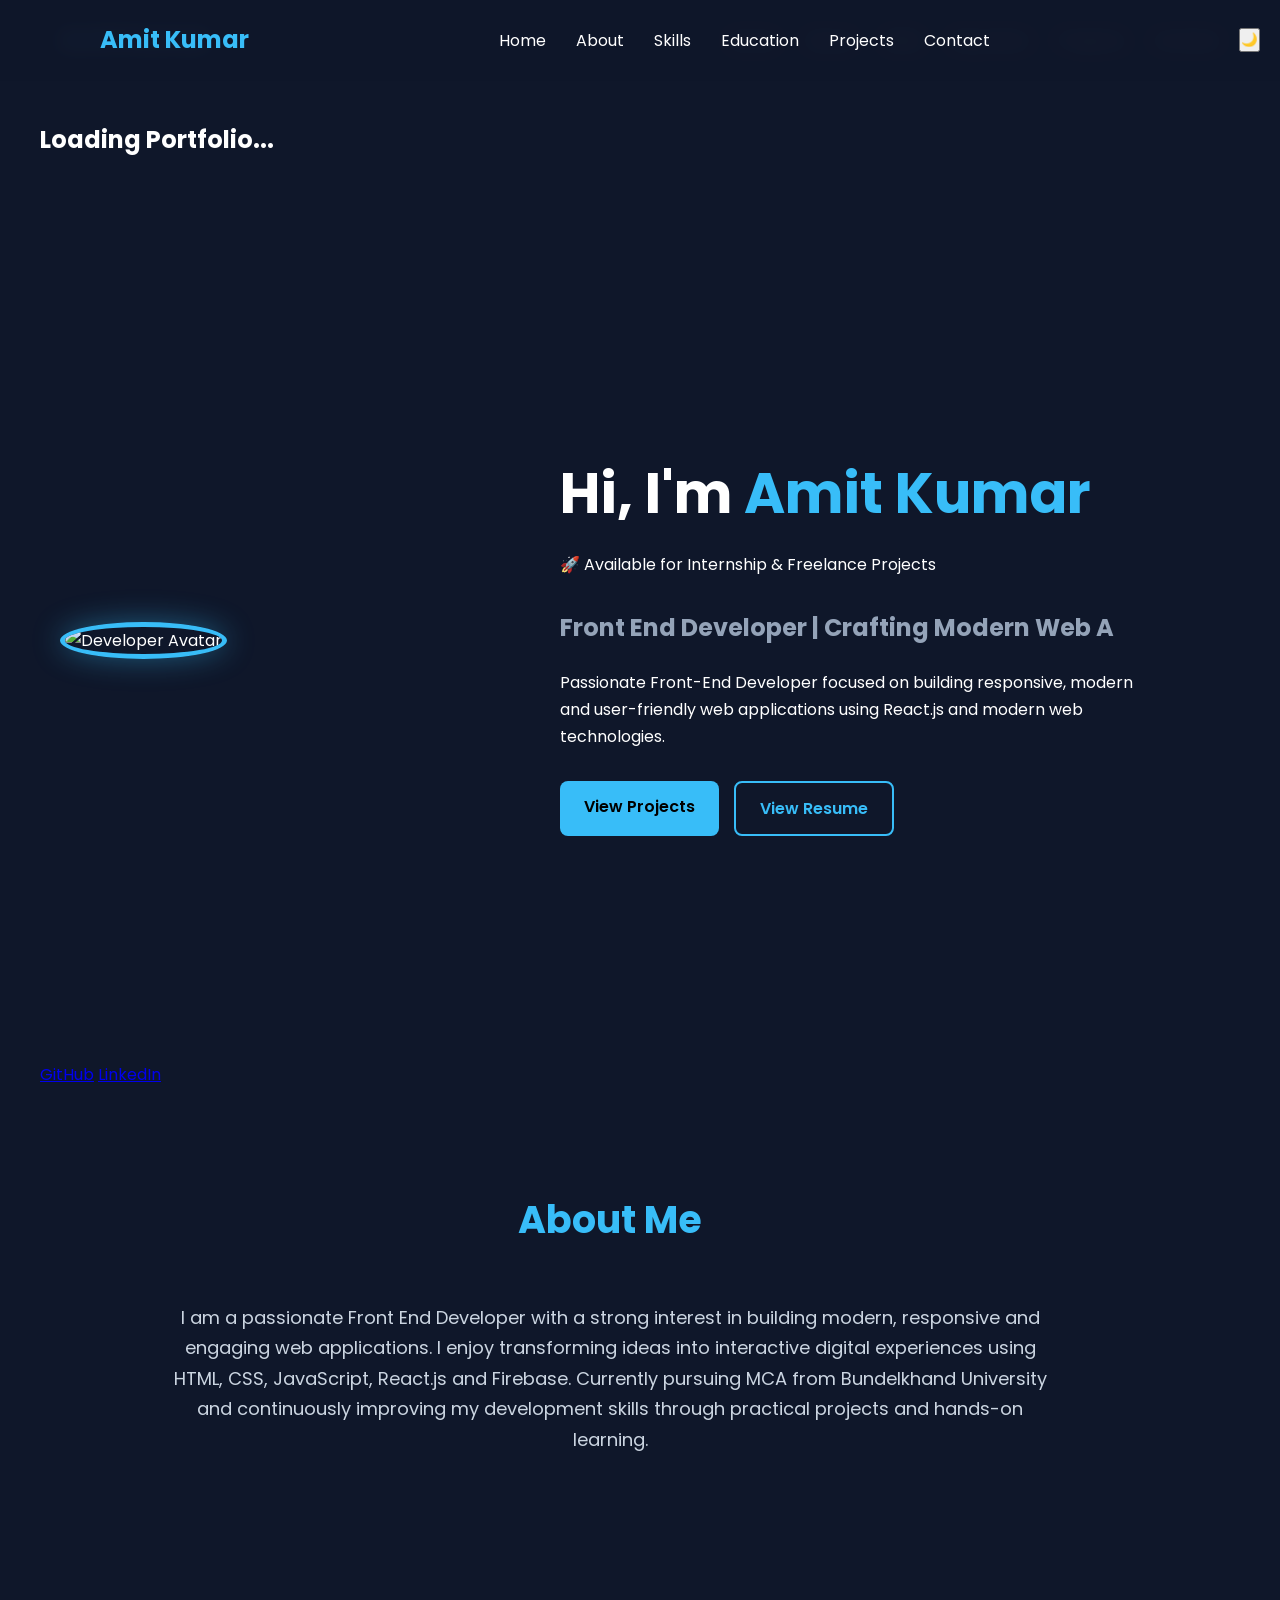
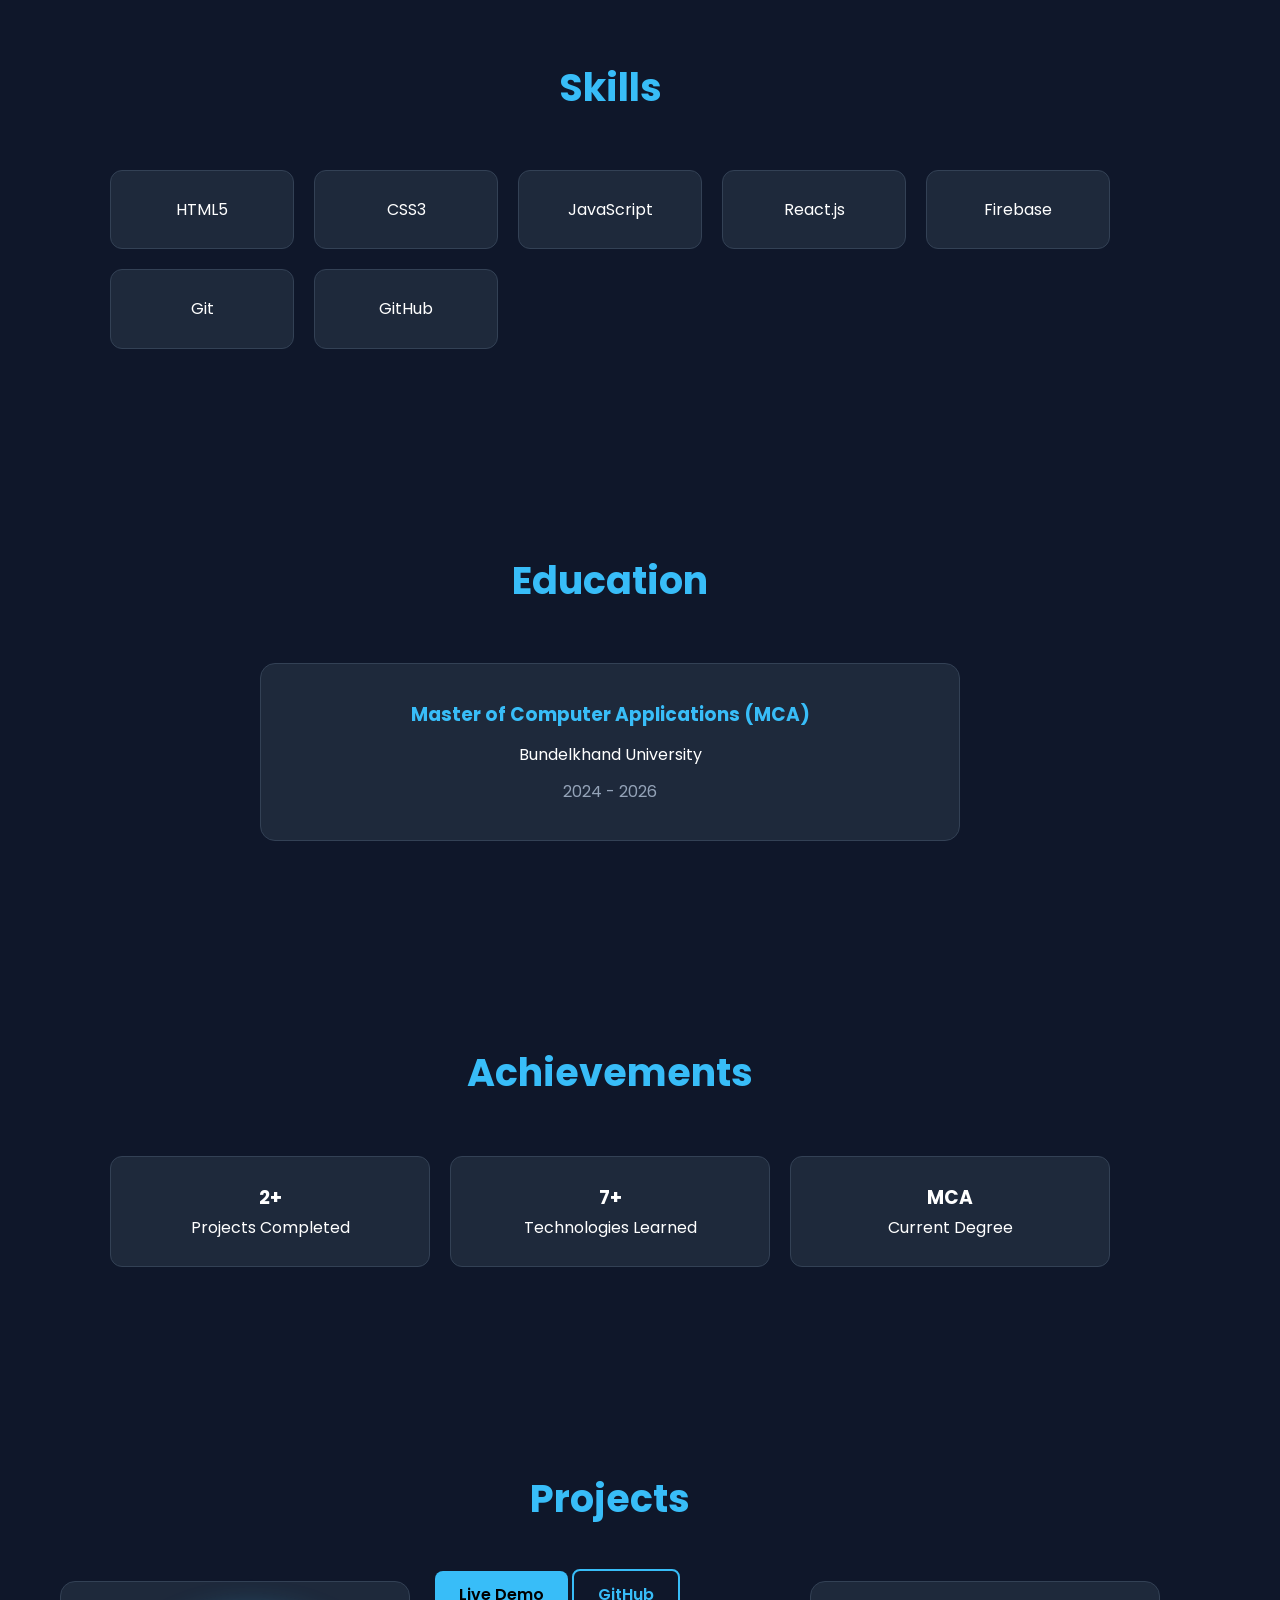
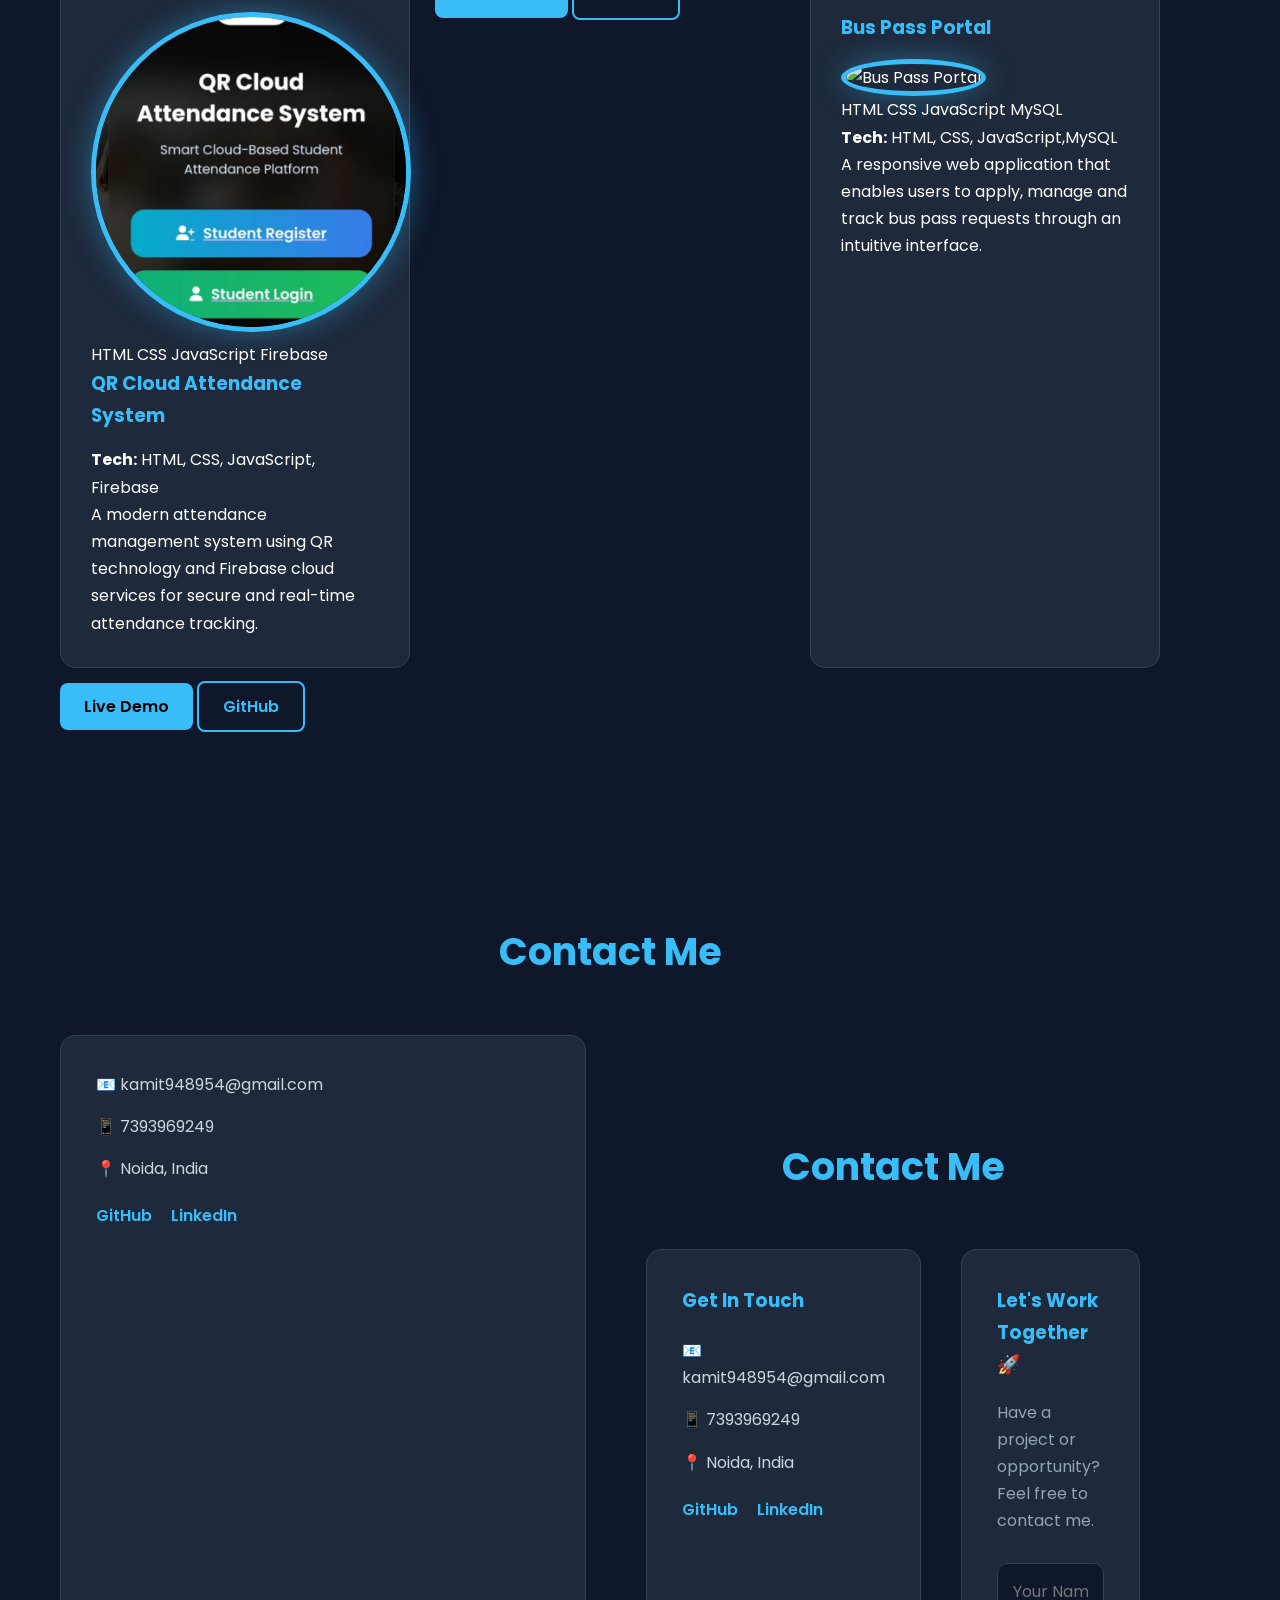
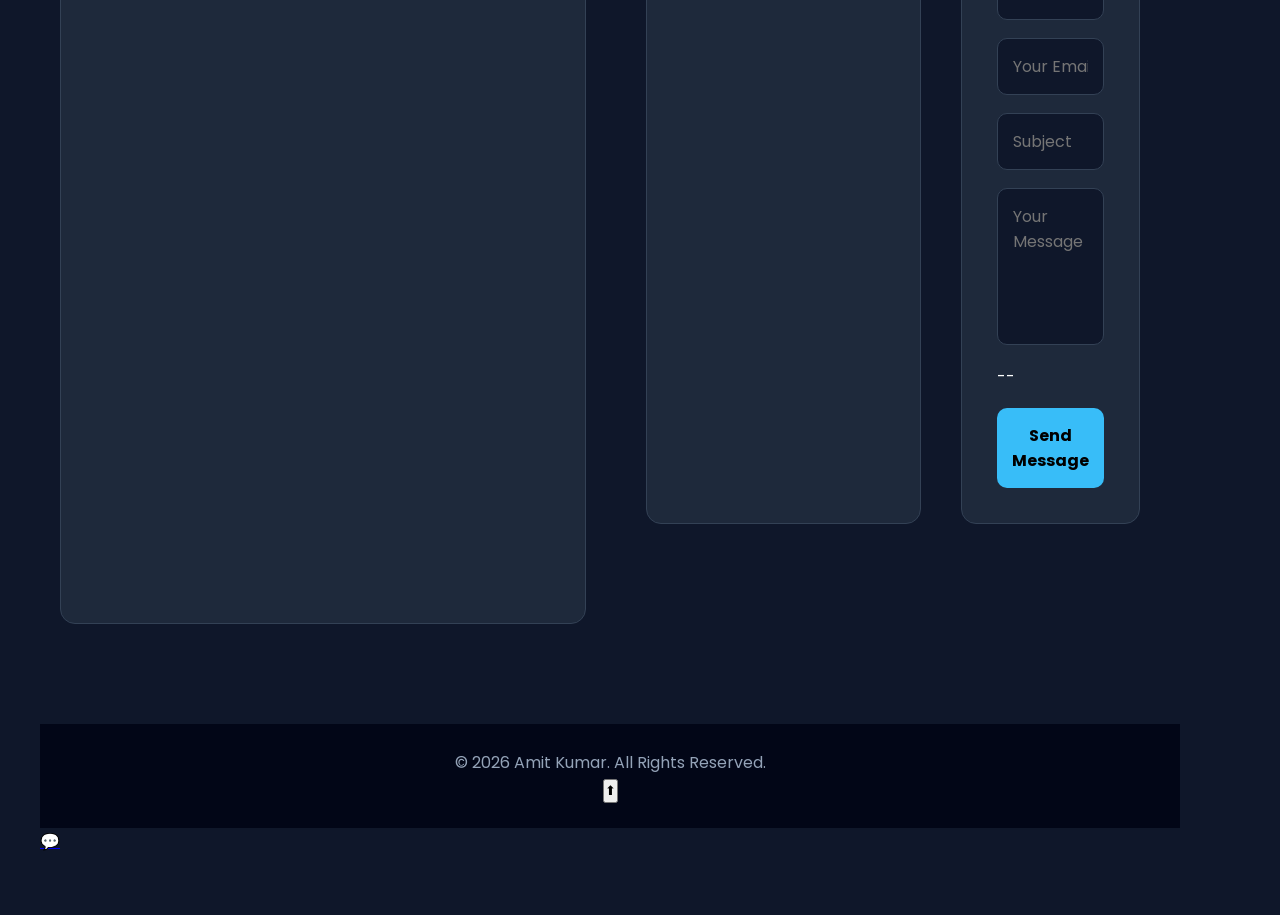
==== index.html @ bc7793eb "Enhance index.html with meta tags and content Added meta tags, stylesheets, and structured content f" ====
<!DOCTYPE html>
<html lang="en">
<head>
    <meta charset="UTF-8">
    <meta name="viewport" content="width=device-width, initial-scale=1.0">
    <title>Amit Kumar | Front End Developer</title>

    <link rel="stylesheet" href="style.css">

    <link rel="preconnect" href="https://fonts.googleapis.com">
    <link href="https://fonts.googleapis.com/css2?family=Poppins:wght@300;400;500;600;700&display=swap" rel="stylesheet">
</head>
<body>

    <!-- NAVBAR -->

    <header>
        <nav class="navbar">
            <div class="logo">Amit Kumar</div>

            <ul class="nav-links">
                <li><a href="#home">Home</a></li>
                <li><a href="#about">About</a></li>
                <li><a href="#skills">Skills</a></li>
                <li><a href="#education">Education</a></li>
                <li><a href="#projects">Projects</a></li>
                <li><a href="#contact">Contact</a></li>
            </ul>

            <div class="menu-btn">
                ☰
            </div>
        </nav>
    </header>

    <!-- HERO SECTION -->

    <section id="home" class="hero">

        <div class="hero-content">

            <div class="hero-image">
          
    <meta charset="UTF-8">
    <meta name="viewport" content="width=device-width, initial-scale=1.0">
    <title>Amit Kumar | Front End Developer</title>

    <link rel="stylesheet" href="style.css">

    <link rel="preconnect" href="https://fonts.googleapis.com">
    <link href="https://fonts.googleapis.com/css2?family=Poppins:wght@300;400;500;600;700&display=swap" rel="stylesheet">
</head>
<body>
    
<div id="loader">
    <div class="spinner"></div>
    <h2>Loading Portfolio...</h2>
</div>

<div id="progress-bar"></div>
    
    <div id="progress-bar"></div>

    <!-- NAVBAR -->

    <header>
        <nav class="navbar">
            <div class="logo">Amit Kumar</div>

            <ul class="nav-links">
                <li><a href="#home">Home</a></li>
                <li><a href="#about">About</a></li>
                <li><a href="#skills">Skills</a></li>
                <li><a href="#education">Education</a></li>
                <li><a href="#projects">Projects</a></li>
                <li><a href="#contact">Contact</a></li>
            </ul>

            <div class="menu-btn">
                ☰
            </div>
            <button id="theme-toggle">🌙</button>
        </nav>
    </header>

    <!-- HERO SECTION -->

    <section id="home" class="hero">

        <div class="hero-content">

            <div class="hero-image">
                <img src="avatar.png" alt="Developer Avatar">
            </div>

            <div class="hero-text">
                <h1>Hi, I'm <span>Amit Kumar</span></h1>
                
                <p class="status">
🚀 Available for Internship & Freelance Projects
</p>

                <h2>Front End Developer | Crafting Modern Web Apps</h2>

                <p>
                    Passionate Front-End Developer focused on
                    building responsive, modern and user-friendly
                    web applications using React.js and modern
                    web technologies.
                </p>

                <div class="hero-buttons">
                    <a href="#projects" class="btn primary">
                        View Projects
                    <a href="resume.jpg"
   target="_blank"
   class="btn secondary">
   View Resume
</a>
                </div>
            </div>

        </div>

    </section>
    
    
    <div class="hero-social">
    <a href="https://github.com/amitkumar-7393" target="_blank">GitHub</a>
    <a href="https://www.linkedin.com/in/amit-kumar-8a12b1352" target="_blank">LinkedIn</a>
</div>

    <!-- ABOUT -->

    <section id="about" class="section">

        <h2 class="section-title">About Me</h2>

        <div class="about-content">

            <p>
                I am a passionate Front End Developer with a strong
                interest in building modern, responsive and engaging
                web applications. I enjoy transforming ideas into
                interactive digital experiences using HTML, CSS,
                JavaScript, React.js and Firebase.

                Currently pursuing MCA from Bundelkhand University
                and continuously improving my development skills
                through practical projects and hands-on learning.
            </p>

        </div>

    </section>

    <!-- SKILLS -->

    <section id="skills" class="section">

        <h2 class="section-title">Skills</h2>

        <div class="skills-grid">

            <div class="skill-card">HTML5</div>
            <div class="skill-card">CSS3</div>
            <div class="skill-card">JavaScript</div>
            <div class="skill-card">React.js</div>
            <div class="skill-card">Firebase</div>
            <div class="skill-card">Git</div>
            <div class="skill-card">GitHub</div>

        </div>

    </section>

    <!-- EDUCATION -->

    <section id="education" class="section">

        <h2 class="section-title">Education</h2>

        <div class="education-card">

            <h3>Master of Computer Applications (MCA)</h3>

            <p>
                Bundelkhand University
            </p>

            <span>
                2024 - 2026
            </span>

        </div>

    </section>
    
    <!--Achievements section -->
    
    <section id="achievements" class="section">

    <h2 class="section-title">Achievements</h2>

    <div class="skills-grid">

        <div class="skill-card">
            <h3>2+</h3>
            <p>Projects Completed</p>
        </div>

        <div class="skill-card">
            <h3>7+</h3>
            <p>Technologies Learned</p>
        </div>

        <div class="skill-card">
            <h3>MCA</h3>
            <p>Current Degree</p>
        </div>

    </div>

</section>

    <!-- PROJECTS -->

    <section id="projects" class="section">

        <h2 class="section-title">Projects</h2>

        <div class="project-grid">

            <div class="project-card">
                
                <img src="qr-project.jpg" alt="QR Cloud Attendance System" class="project-img">
                
                <div class="project-tags">
    <span>HTML</span>
    <span>CSS</span>
    <span>JavaScript</span>
    <span>Firebase</span>
</div>

                <h3>QR Cloud Attendance System</h3>
                
                <p><strong>Tech:</strong> HTML, CSS, JavaScript, Firebase</p>

                <p>
                    A modern attendance management system
                    using QR technology and Firebase cloud
                    services for secure and real-time
                    attendance tracking.
                </p>

            </div>
            
            <div class="project-buttons">
    <a href="#" class="btn primary">Live Demo</a>
    <a href="#" class="btn secondary">GitHub</a>
</div>

            <div class="project-card">

                <h3>Bus Pass Portal</h3>
                
                <img src="/buspass-portal.jpg" alt="Bus Pass Portal" class="project-img">
                
                <div class="project-tags">
    <span>HTML</span>
    <span>CSS</span>
    <span>JavaScript</span>
    <span>MySQL</span>
</div>

<p><strong>Tech:</strong> HTML, CSS, JavaScript,MySQL</p>

                <p>
                    A responsive web application that enables
                    users to apply, manage and track bus pass
                    requests through an intuitive interface.
                </p>

            </div>
            
            <div class="project-buttons">
    <a href="#" class="btn primary">Live Demo</a>
    <a href="#" class="btn secondary">GitHub</a>
</div>

        </div>

    </section>

    <!-- CONTACT -->

    <section id="contact" class="section">

        <h2 class="section-title">Contact Me</h2>

        <div class="contact-container">

            <div class="contact-info">

                <p>
                    📧 kamit948954@gmail.com
                </p>

                <p>
                    📱 7393969249
                </p>

                <p>
                    📍 Noida, India
                </p>

                <div class="social-links">

                    <a href="https://github.com/amitkumar-7393"
                       target="_blank">
                        GitHub
                    </a>

                    <a href="https://www.linkedin.com/in/amit-kumar-8a12b1352"
                       target="_blank">
                        LinkedIn
                    </a>

                </div>

            </div>
        
            
            <!-- CONTACT -->

<section id="contact" class="section">

    <h2 class="section-title">Contact Me</h2>

    <div class="contact-container">

        <div class="contact-info">

            <h3>Get In Touch</h3>

            <p>📧 kamit948954@gmail.com</p>

            <p>📱 7393969249</p>

            <p>📍 Noida, India</p>

            <div class="social-links">

                <a href="https://github.com/amitkumar-7393" target="_blank">
                    GitHub
                </a>

                <a href="https://www.linkedin.com/in/amit-kumar-8a12b1352" target="_blank">
                    LinkedIn
                </a>

            </div>

        </div>

        <form
            action="https://formsubmit.co/kamit948954@gmail.com"
            method="POST"
            class="contact-form">

<!--<input type="hidden"
       name="_next"
       value="thankyou.html">-->

            <h3>Let's Work Together 🚀</h3>

            <p>
                Have a project or opportunity?
                Feel free to contact me.
            </p>

            <input
                type="hidden"
                name="_subject"
                value="New Portfolio Contact Message">

            <input
                type="text"
                name="name"
                placeholder="Your Name"
                required>

            <input
                type="email"
                name="email"
                placeholder="Your Email"
                required>

            <input
                type="text"
                name="subject"
                placeholder="Subject"
                required>

            <textarea
                name="message"
                rows="5"
                placeholder="Your Message"
                required></textarea>
              --  <input type="hidden"
       name="_next"
       value="thankyou.html">

            <button type="submit">
                Send Message
            </button>

        </form>

    </div>

</section>

    

        </div>

    </section>

    <!-- FOOTER -->

    <footer>

        <p>
            © 2026 Amit Kumar.
            All Rights Reserved.
        </p>
        
<button id="topBtn">⬆</button>

    </footer>

    <script src="script.js"></script>
    
<a href="https://wa.me/917393969249"
   class="whatsapp-btn"
   target="_blank">💬</a>
   
   <div class="cursor-glow"></div>
   
</body>
     </html>
---- style.css ----
/* GOOGLE FONT */

@import url('https://fonts.googleapis.com/css2?family=Poppins:wght@300;400;500;600;700&display=swap');

/* RESET */

*{
    margin:0;
    padding:0;
    box-sizing:border-box;
    scroll-behavior:smooth;
    font-family:'Poppins',sans-serif;
}

body{
    background:#0f172a;
    color:#ffffff;
    line-height:1.7;
}

/* NAVBAR */

header{
    position:fixed;
    width:100%;
    top:0;
    z-index:1000;
    background:rgba(15,23,42,0.95);
    backdrop-filter:blur(10px);
}

.navbar{
    max-width:1200px;
    margin:auto;
    padding:20px;
    display:flex;
    justify-content:space-between;
    align-items:center;
}

.logo{
    font-size:24px;
    font-weight:700;
    color:#38bdf8;
}

.nav-links{
    display:flex;
    list-style:none;
    gap:30px;
}

.nav-links a{
    text-decoration:none;
    color:white;
    transition:.3s;
}

.nav-links a:hover{
    color:#38bdf8;
}

.menu-btn{
    display:none;
    font-size:28px;
    cursor:pointer;
}

/* HERO */

.hero{
    min-height:100vh;
    display:flex;
    align-items:center;
    justify-content:center;
    padding:120px 20px 60px;
}

.hero-content{
    max-width:1200px;
    width:100%;
    display:flex;
    align-items:center;
    justify-content:space-between;
    gap:50px;
}

.hero-image img{
    width:320px;
    height:320px;
    border-radius:50%;
    border:5px solid #38bdf8;
    object-fit:cover;
    box-shadow:0 0 30px rgba(56,189,248,.4);
}

.hero-text h1{
    font-size:56px;
    margin-bottom:10px;
}

.hero-text span{
    color:#38bdf8;
}

.hero-text h2{
    color:#94a3b8;
    margin-bottom:20px;
}

.hero-text p{
    max-width:600px;
    margin-bottom:30px;
}

.hero-buttons{
    display:flex;
    gap:15px;
}

.btn{
    padding:12px 24px;
    border-radius:8px;
    text-decoration:none;
    font-weight:600;
    transition:.3s;
}

.primary{
    background:#38bdf8;
    color:#000;
}

.primary:hover{
    transform:translateY(-3px);
}

.secondary{
    border:2px solid #38bdf8;
    color:#38bdf8;
}

.secondary:hover{
    background:#38bdf8;
    color:#000;
}

/* SECTIONS */

.section{
    padding:100px 20px;
}

.section-title{
    text-align:center;
    font-size:38px;
    margin-bottom:50px;
    color:#38bdf8;
}

/* ABOUT */

.about-content{
    max-width:900px;
    margin:auto;
    text-align:center;
    color:#cbd5e1;
    font-size:18px;
}

/* SKILLS */

.skills-grid{
    max-width:1000px;
    margin:auto;
    display:grid;
    grid-template-columns:repeat(auto-fit,minmax(180px,1fr));
    gap:20px;
}

.skill-card{
    background:#1e293b;
    padding:25px;
    text-align:center;
    border-radius:12px;
    transition:.3s;
    border:1px solid #334155;
}

.skill-card:hover{
    transform:translateY(-8px);
    border-color:#38bdf8;
}

/* EDUCATION */

.education-card{
    max-width:700px;
    margin:auto;
    background:#1e293b;
    padding:35px;
    border-radius:15px;
    text-align:center;
    border:1px solid #334155;
}

.education-card h3{
    margin-bottom:10px;
    color:#38bdf8;
}

.education-card span{
    display:block;
    margin-top:10px;
    color:#94a3b8;
}

/* PROJECTS */

.project-grid{
    max-width:1100px;
    margin:auto;
    display:grid;
    grid-template-columns:repeat(auto-fit,minmax(320px,1fr));
    gap:25px;
}

.project-card{
    background:#1e293b;
    padding:30px;
    border-radius:15px;
    transition:.3s;
    border:1px solid #334155;
}

.project-card:hover{
    transform:translateY(-10px);
    border-color:#38bdf8;
}

.project-card h3{
    color:#38bdf8;
    margin-bottom:15px;
}
.resume-preview{
    text-align:center;
    margin-top:30px;
}

.resume-preview img{
    width:100%;
    max-width:700px;
    border-radius:10px;
    border:2px solid #38bdf8;
}

/* CONTACT 

.contact-container{
    max-width:1100px;
    margin:auto;
    display:grid;
    grid-template-columns:1fr 1fr;
    gap:40px;
}

.contact-info{
    background:#1e293b;
    padding:30px;
    border-radius:15px;
}

.contact-info p{
    margin-bottom:15px;
}

.social-links{
    margin-top:20px;
}

.social-links a{
    color:#38bdf8;
    text-decoration:none;
    margin-right:20px;
}

.contact-form{
    display:flex;
    flex-direction:column;
    gap:15px;
}

.contact-form input,
.contact-form textarea{
    padding:14px;
    border:none;
    border-radius:10px;
    background:#1e293b;
    color:white;
}

.contact-form button{
    padding:14px;
    border:none;
    border-radius:10px;
    background:#38bdf8;
    color:black;
    font-weight:600;
    cursor:pointer;
}
.contact-form h3{
    color:#38bdf8;
    margin-bottom:5px;
}

.contact-form p{
    color:#94a3b8;
    margin-bottom:10px;
}*/
/* CONTACT SECTION */

.contact-container{
    max-width:1100px;
    margin:auto;
    display:grid;
    grid-template-columns:1fr 1fr;
    gap:40px;
}

.contact-info{
    background:#1e293b;
    padding:35px;
    border-radius:15px;
    border:1px solid #334155;
}

.contact-info h3{
    color:#38bdf8;
    margin-bottom:20px;
}

.contact-info p{
    color:#cbd5e1;
    margin-bottom:15px;
}

.social-links{
    margin-top:20px;
}

.social-links a{
    display:inline-block;
    margin-right:15px;
    color:#38bdf8;
    text-decoration:none;
    font-weight:600;
}

.contact-form{
    background:#1e293b;
    padding:35px;
    border-radius:15px;
    border:1px solid #334155;
    display:flex;
    flex-direction:column;
    gap:15px;
}

.contact-form h3{
    color:#38bdf8;
}

.contact-form p{
    color:#94a3b8;
    margin-bottom:10px;
}

.contact-form input,
.contact-form textarea{
    width:100%;
    padding:15px;
    border:1px solid #334155;
    border-radius:10px;
    background:#0f172a;
    color:white;
    outline:none;
    font-size:16px;
}

.contact-form input:focus,
.contact-form textarea:focus{
    border-color:#38bdf8;
    box-shadow:0 0 10px rgba(56,189,248,.3);
}

.contact-form textarea{
    resize:none;
}

.contact-form button{
    background:#38bdf8;
    color:#000;
    border:none;
    padding:15px;
    border-radius:10px;
    font-weight:700;
    cursor:pointer;
    transition:.3s;
}

.contact-form button:hover{
    transform:translateY(-3px);
    box-shadow:0 10px 20px rgba(56,189,248,.3);
}

@media(max-width:768px){

    .contact-container{
        grid-template-columns:1fr;
    }

}
/* FORM */

.contact-form{
    background:#1e293b;
    padding:35px;
    border-radius:15px;
    border:1px solid #334155;
    display:flex;
    flex-direction:column;
    gap:18px;
}

.contact-form input,
.contact-form textarea{
    width:100%;
    padding:15px;
    border:1px solid #334155;
    border-radius:10px;
    background:#0f172a;
    color:white;
    font-size:16px;
    outline:none;
    transition:0.3s;
}

.contact-form input:focus,
.contact-form textarea:focus{
    border-color:#38bdf8;
    box-shadow:0 0 10px rgba(56,189,248,0.3);
}

.contact-form textarea{
    resize:none;
}

.contact-form button{
    background:#38bdf8;
    color:#000;
    border:none;
    padding:15px;
    border-radius:10px;
    font-size:16px;
    font-weight:700;
    cursor:pointer;
    transition:0.3s;
}

.contact-form button:hover{
    transform:translateY(-3px);
    box-shadow:0 10px 20px rgba(56,189,248,0.3);
}

/* MOBILE */

@media(max-width:768px){

    .contact-container{
        grid-template-columns:1fr;
    }

}
/* FOOTER */

footer{
    text-align:center;
    padding:25px;
    background:#020617;
    color:#94a3b8;
}

/* RESPONSIVE */

@media(max-width:768px){

    .hero-content{
        flex-direction:column;
        text-align:center;
    }

    .hero-text h1{
        font-size:40px;
    }

    .hero-image img{
        width:250px;
        height:250px;
    }

    .hero-buttons{
        justify-content:center;
        flex-wrap:wrap;
    }

    .contact-container{
        grid-template-columns:1fr;
    }

    .nav-links{
        display:none;
    }

    .menu-btn{
        display:block;
    }
}
---- style.css ----
/* GOOGLE FONT */

@import url('https://fonts.googleapis.com/css2?family=Poppins:wght@300;400;500;600;700&display=swap');

/* RESET */

*{
    margin:0;
    padding:0;
    box-sizing:border-box;
    scroll-behavior:smooth;
    font-family:'Poppins',sans-serif;
}

body{
    background:#0f172a;
    color:#ffffff;
    line-height:1.7;
}

/* NAVBAR */

header{
    position:fixed;
    width:100%;
    top:0;
    z-index:1000;
    background:rgba(15,23,42,0.95);
    backdrop-filter:blur(10px);
}

.navbar{
    max-width:1200px;
    margin:auto;
    padding:20px;
    display:flex;
    justify-content:space-between;
    align-items:center;
}

.logo{
    font-size:24px;
    font-weight:700;
    color:#38bdf8;
}

.nav-links{
    display:flex;
    list-style:none;
    gap:30px;
}

.nav-links a{
    text-decoration:none;
    color:white;
    transition:.3s;
}

.nav-links a:hover{
    color:#38bdf8;
}

.menu-btn{
    display:none;
    font-size:28px;
    cursor:pointer;
}

/* HERO */

.hero{
    min-height:100vh;
    display:flex;
    align-items:center;
    justify-content:center;
    padding:120px 20px 60px;
}

.hero-content{
    max-width:1200px;
    width:100%;
    display:flex;
    align-items:center;
    justify-content:space-between;
    gap:50px;
}

.hero-image img{
    width:320px;
    height:320px;
    border-radius:50%;
    border:5px solid #38bdf8;
    object-fit:cover;
    box-shadow:0 0 30px rgba(56,189,248,.4);
}

.hero-text h1{
    font-size:56px;
    margin-bottom:10px;
}

.hero-text span{
    color:#38bdf8;
}

.hero-text h2{
    color:#94a3b8;
    margin-bottom:20px;
}

.hero-text p{
    max-width:600px;
    margin-bottom:30px;
}

.hero-buttons{
    display:flex;
    gap:15px;
}

.btn{
    padding:12px 24px;
    border-radius:8px;
    text-decoration:none;
    font-weight:600;
    transition:.3s;
}

.primary{
    background:#38bdf8;
    color:#000;
}

.primary:hover{
    transform:translateY(-3px);
}

.secondary{
    border:2px solid #38bdf8;
    color:#38bdf8;
}

.secondary:hover{
    background:#38bdf8;
    color:#000;
}

/* SECTIONS */

.section{
    padding:100px 20px;
}

.section-title{
    text-align:center;
    font-size:38px;
    margin-bottom:50px;
    color:#38bdf8;
}

/* ABOUT */

.about-content{
    max-width:900px;
    margin:auto;
    text-align:center;
    color:#cbd5e1;
    font-size:18px;
}

/* SKILLS */

.skills-grid{
    max-width:1000px;
    margin:auto;
    display:grid;
    grid-template-columns:repeat(auto-fit,minmax(180px,1fr));
    gap:20px;
}

.skill-card{
    background:#1e293b;
    padding:25px;
    text-align:center;
    border-radius:12px;
    transition:.3s;
    border:1px solid #334155;
}

.skill-card:hover{
    transform:translateY(-8px);
    border-color:#38bdf8;
}

/* EDUCATION */

.education-card{
    max-width:700px;
    margin:auto;
    background:#1e293b;
    padding:35px;
    border-radius:15px;
    text-align:center;
    border:1px solid #334155;
}

.education-card h3{
    margin-bottom:10px;
    color:#38bdf8;
}

.education-card span{
    display:block;
    margin-top:10px;
    color:#94a3b8;
}

/* PROJECTS */

.project-grid{
    max-width:1100px;
    margin:auto;
    display:grid;
    grid-template-columns:repeat(auto-fit,minmax(320px,1fr));
    gap:25px;
}

.project-card{
    background:#1e293b;
    padding:30px;
    border-radius:15px;
    transition:.3s;
    border:1px solid #334155;
}

.project-card:hover{
    transform:translateY(-10px);
    border-color:#38bdf8;
}

.project-card h3{
    color:#38bdf8;
    margin-bottom:15px;
}
.resume-preview{
    text-align:center;
    margin-top:30px;
}

.resume-preview img{
    width:100%;
    max-width:700px;
    border-radius:10px;
    border:2px solid #38bdf8;
}

/* CONTACT 

.contact-container{
    max-width:1100px;
    margin:auto;
    display:grid;
    grid-template-columns:1fr 1fr;
    gap:40px;
}

.contact-info{
    background:#1e293b;
    padding:30px;
    border-radius:15px;
}

.contact-info p{
    margin-bottom:15px;
}

.social-links{
    margin-top:20px;
}

.social-links a{
    color:#38bdf8;
    text-decoration:none;
    margin-right:20px;
}

.contact-form{
    display:flex;
    flex-direction:column;
    gap:15px;
}

.contact-form input,
.contact-form textarea{
    padding:14px;
    border:none;
    border-radius:10px;
    background:#1e293b;
    color:white;
}

.contact-form button{
    padding:14px;
    border:none;
    border-radius:10px;
    background:#38bdf8;
    color:black;
    font-weight:600;
    cursor:pointer;
}
.contact-form h3{
    color:#38bdf8;
    margin-bottom:5px;
}

.contact-form p{
    color:#94a3b8;
    margin-bottom:10px;
}*/
/* CONTACT SECTION */

.contact-container{
    max-width:1100px;
    margin:auto;
    display:grid;
    grid-template-columns:1fr 1fr;
    gap:40px;
}

.contact-info{
    background:#1e293b;
    padding:35px;
    border-radius:15px;
    border:1px solid #334155;
}

.contact-info h3{
    color:#38bdf8;
    margin-bottom:20px;
}

.contact-info p{
    color:#cbd5e1;
    margin-bottom:15px;
}

.social-links{
    margin-top:20px;
}

.social-links a{
    display:inline-block;
    margin-right:15px;
    color:#38bdf8;
    text-decoration:none;
    font-weight:600;
}

.contact-form{
    background:#1e293b;
    padding:35px;
    border-radius:15px;
    border:1px solid #334155;
    display:flex;
    flex-direction:column;
    gap:15px;
}

.contact-form h3{
    color:#38bdf8;
}

.contact-form p{
    color:#94a3b8;
    margin-bottom:10px;
}

.contact-form input,
.contact-form textarea{
    width:100%;
    padding:15px;
    border:1px solid #334155;
    border-radius:10px;
    background:#0f172a;
    color:white;
    outline:none;
    font-size:16px;
}

.contact-form input:focus,
.contact-form textarea:focus{
    border-color:#38bdf8;
    box-shadow:0 0 10px rgba(56,189,248,.3);
}

.contact-form textarea{
    resize:none;
}

.contact-form button{
    background:#38bdf8;
    color:#000;
    border:none;
    padding:15px;
    border-radius:10px;
    font-weight:700;
    cursor:pointer;
    transition:.3s;
}

.contact-form button:hover{
    transform:translateY(-3px);
    box-shadow:0 10px 20px rgba(56,189,248,.3);
}

@media(max-width:768px){

    .contact-container{
        grid-template-columns:1fr;
    }

}
/* FORM */

.contact-form{
    background:#1e293b;
    padding:35px;
    border-radius:15px;
    border:1px solid #334155;
    display:flex;
    flex-direction:column;
    gap:18px;
}

.contact-form input,
.contact-form textarea{
    width:100%;
    padding:15px;
    border:1px solid #334155;
    border-radius:10px;
    background:#0f172a;
    color:white;
    font-size:16px;
    outline:none;
    transition:0.3s;
}

.contact-form input:focus,
.contact-form textarea:focus{
    border-color:#38bdf8;
    box-shadow:0 0 10px rgba(56,189,248,0.3);
}

.contact-form textarea{
    resize:none;
}

.contact-form button{
    background:#38bdf8;
    color:#000;
    border:none;
    padding:15px;
    border-radius:10px;
    font-size:16px;
    font-weight:700;
    cursor:pointer;
    transition:0.3s;
}

.contact-form button:hover{
    transform:translateY(-3px);
    box-shadow:0 10px 20px rgba(56,189,248,0.3);
}

/* MOBILE */

@media(max-width:768px){

    .contact-container{
        grid-template-columns:1fr;
    }

}
/* FOOTER */

footer{
    text-align:center;
    padding:25px;
    background:#020617;
    color:#94a3b8;
}

/* RESPONSIVE */

@media(max-width:768px){

    .hero-content{
        flex-direction:column;
        text-align:center;
    }

    .hero-text h1{
        font-size:40px;
    }

    .hero-image img{
        width:250px;
        height:250px;
    }

    .hero-buttons{
        justify-content:center;
        flex-wrap:wrap;
    }

    .contact-container{
        grid-template-columns:1fr;
    }

    .nav-links{
        display:none;
    }

    .menu-btn{
        display:block;
    }
}
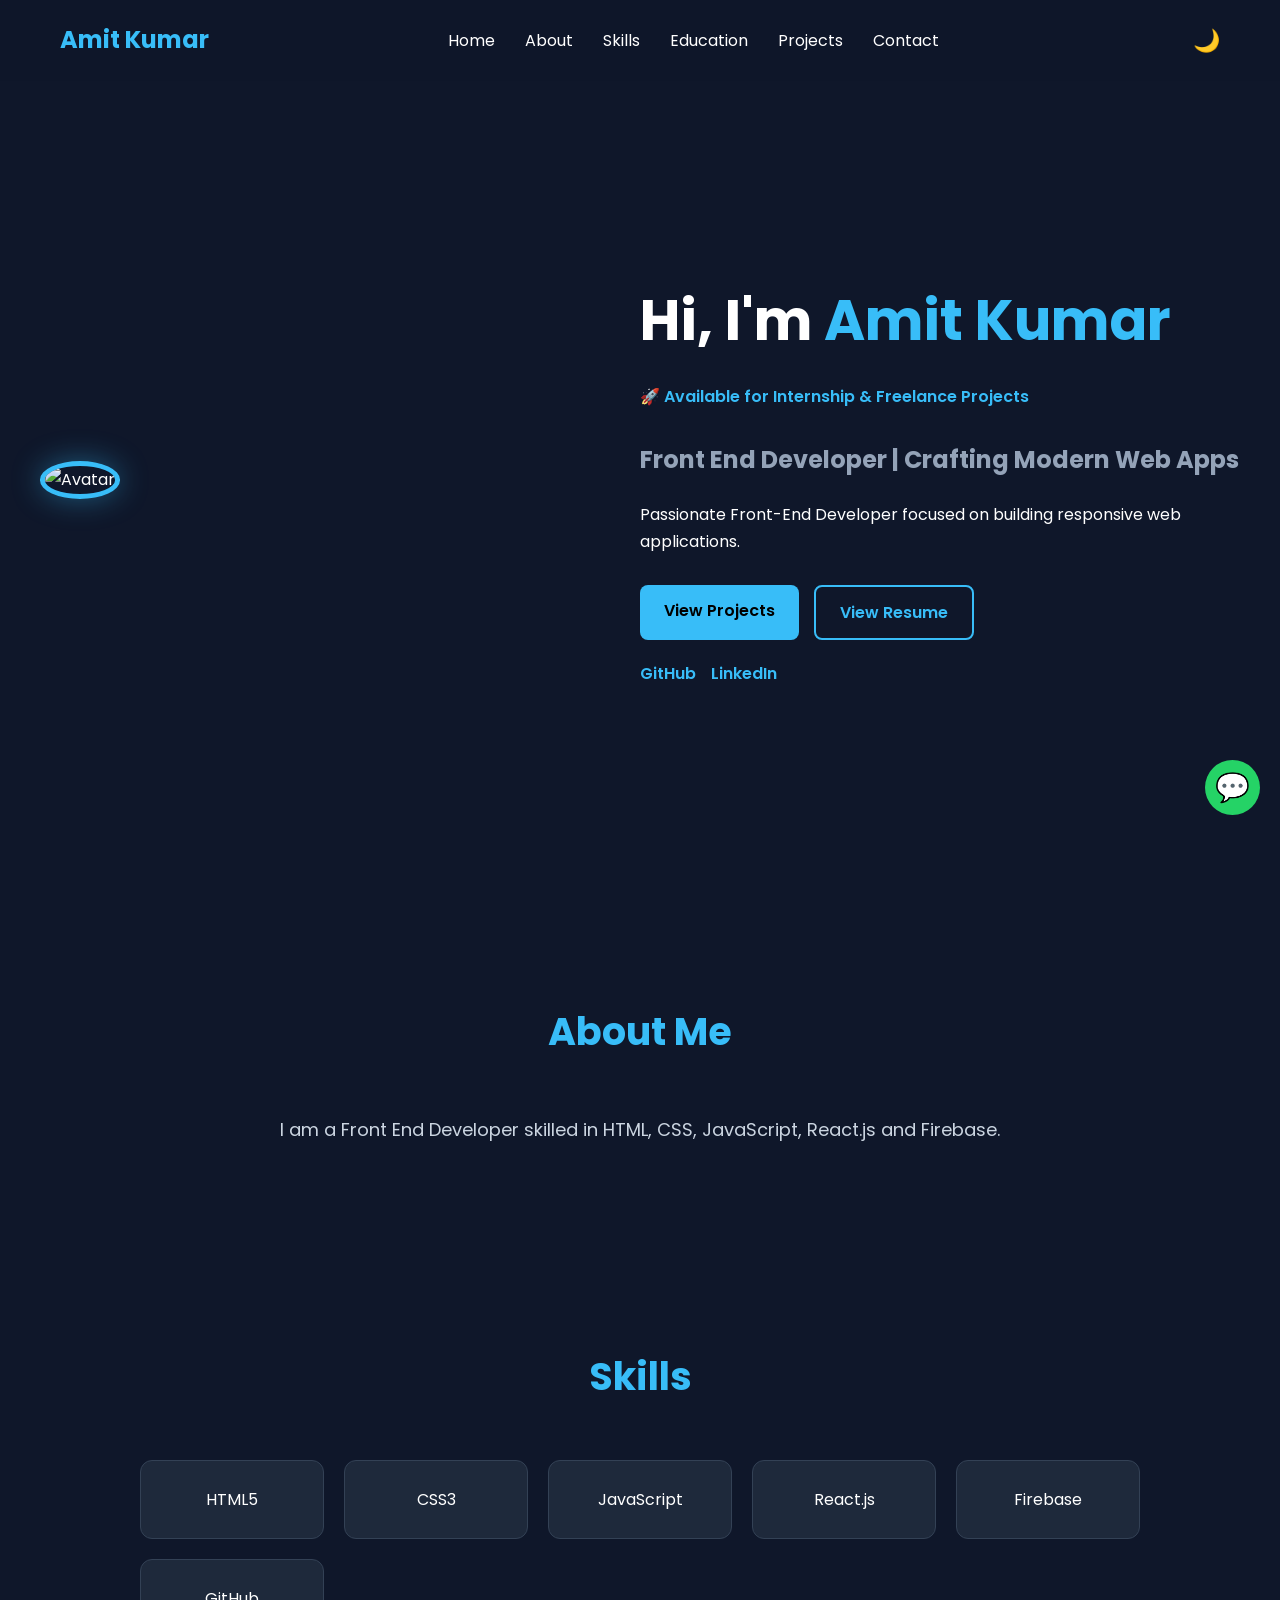
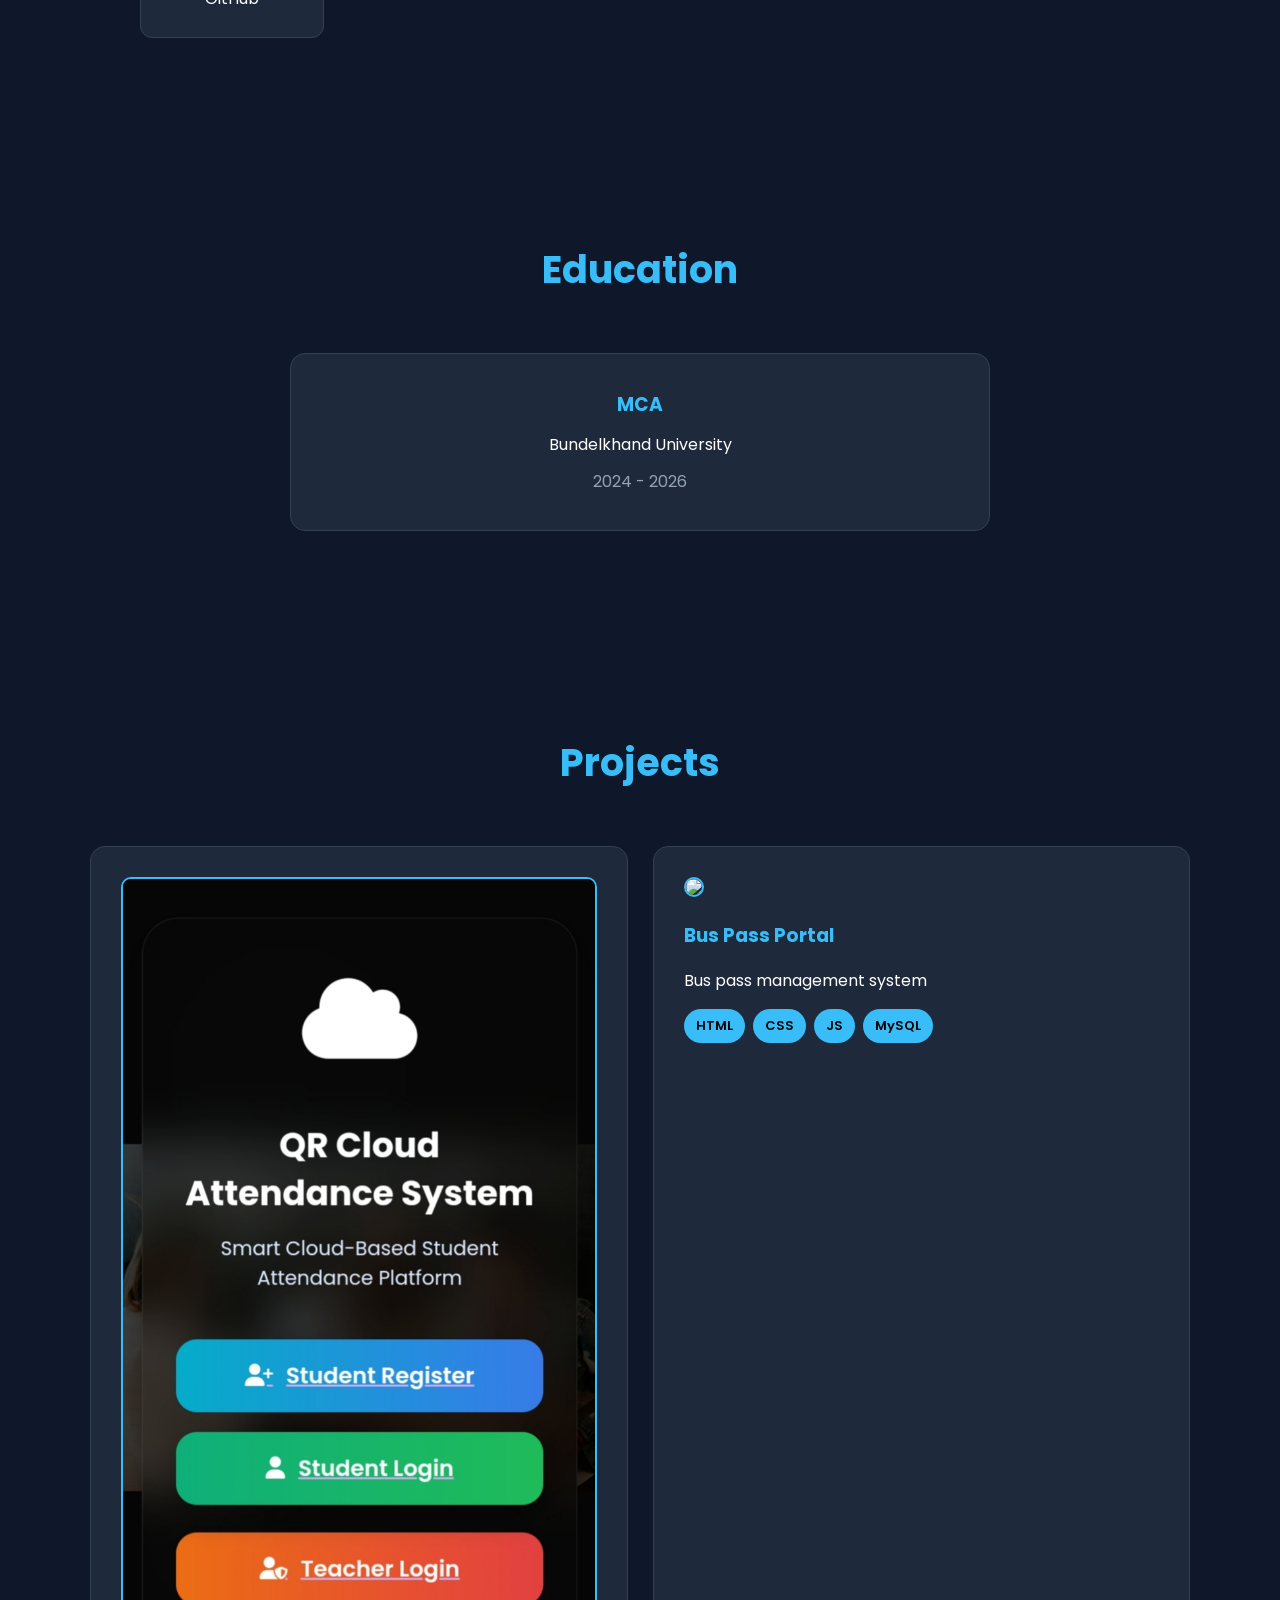
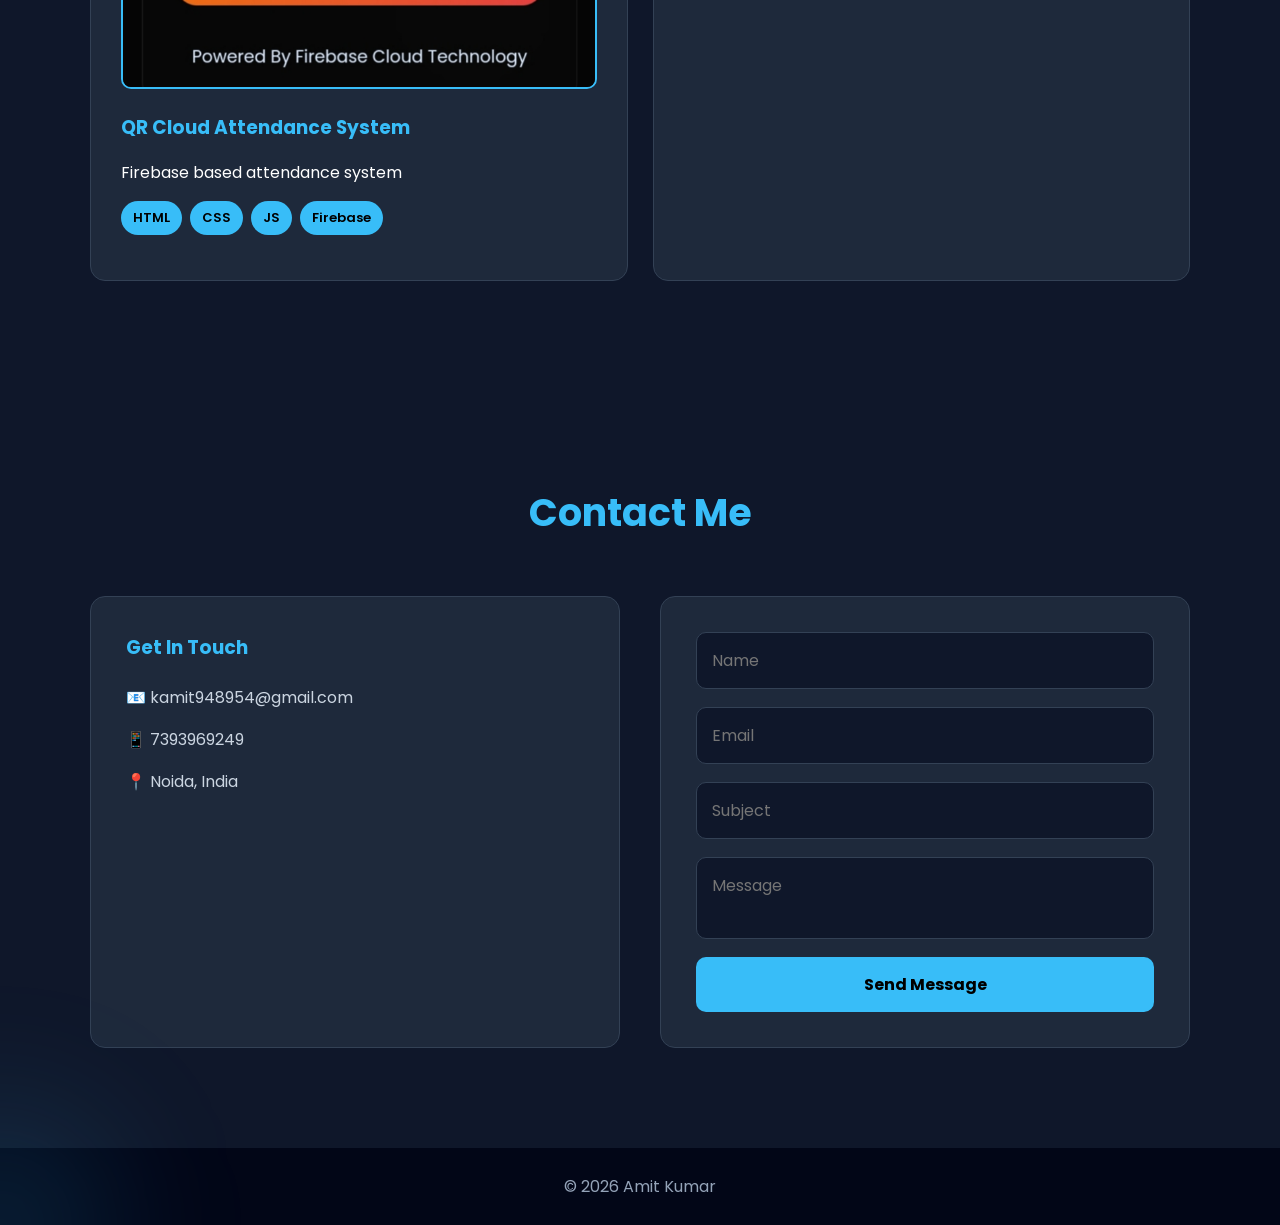
==== commit 048dd145: "Refactor index.html structure and content" ====
--- a/index.html
+++ b/index.html
@@ -1,4 +1,4 @@
- <!DOCTYPE html>
+<!DOCTYPE html>
 <html lang="en">
 <head>
     <meta charset="UTF-8">
@@ -6,447 +6,175 @@
     <title>Amit Kumar | Front End Developer</title>
 
     <link rel="stylesheet" href="style.css">
-
-    <link rel="preconnect" href="https://fonts.googleapis.com">
     <link href="https://fonts.googleapis.com/css2?family=Poppins:wght@300;400;500;600;700&display=swap" rel="stylesheet">
 </head>
+
 <body>
 
-    <!-- NAVBAR -->
-
-    <header>
-        <nav class="navbar">
-            <div class="logo">Amit Kumar</div>
-
-            <ul class="nav-links">
-                <li><a href="#home">Home</a></li>
-                <li><a href="#about">About</a></li>
-                <li><a href="#skills">Skills</a></li>
-                <li><a href="#education">Education</a></li>
-                <li><a href="#projects">Projects</a></li>
-                <li><a href="#contact">Contact</a></li>
-            </ul>
-
-            <div class="menu-btn">
-                ☰
-            </div>
-        </nav>
-    </header>
-
-    <!-- HERO SECTION -->
-
-    <section id="home" class="hero">
-
-        <div class="hero-content">
-
-            <div class="hero-image">
-          
-    <meta charset="UTF-8">
-    <meta name="viewport" content="width=device-width, initial-scale=1.0">
-    <title>Amit Kumar | Front End Developer</title>
-
-    <link rel="stylesheet" href="style.css">
-
-    <link rel="preconnect" href="https://fonts.googleapis.com">
-    <link href="https://fonts.googleapis.com/css2?family=Poppins:wght@300;400;500;600;700&display=swap" rel="stylesheet">
-</head>
-<body>
-    
+<!-- LOADER -->
 <div id="loader">
     <div class="spinner"></div>
     <h2>Loading Portfolio...</h2>
 </div>
 
 <div id="progress-bar"></div>
-    
-    <div id="progress-bar"></div>
 
-    <!-- NAVBAR -->
+<!-- NAV -->
+<header>
+    <nav class="navbar">
+        <div class="logo">Amit Kumar</div>
 
-    <header>
-        <nav class="navbar">
-            <div class="logo">Amit Kumar</div>
+        <ul class="nav-links">
+            <li><a href="#home">Home</a></li>
+            <li><a href="#about">About</a></li>
+            <li><a href="#skills">Skills</a></li>
+            <li><a href="#education">Education</a></li>
+            <li><a href="#projects">Projects</a></li>
+            <li><a href="#contact">Contact</a></li>
+        </ul>
 
-            <ul class="nav-links">
-                <li><a href="#home">Home</a></li>
-                <li><a href="#about">About</a></li>
-                <li><a href="#skills">Skills</a></li>
-                <li><a href="#education">Education</a></li>
-                <li><a href="#projects">Projects</a></li>
-                <li><a href="#contact">Contact</a></li>
-            </ul>
+        <div class="menu-btn">☰</div>
+        <button id="theme-toggle">🌙</button>
+    </nav>
+</header>
 
-            <div class="menu-btn">
-                ☰
-            </div>
-            <button id="theme-toggle">🌙</button>
-        </nav>
-    </header>
+<!-- HERO -->
+<section id="home" class="hero">
+    <div class="hero-content">
 
-    <!-- HERO SECTION -->
+        <div class="hero-image">
+            <img src="avatar.png" alt="Avatar">
+        </div>
 
-    <section id="home" class="hero">
+        <div class="hero-text">
+            <h1>Hi, I'm <span>Amit Kumar</span></h1>
 
-        <div class="hero-content">
+            <p class="status">🚀 Available for Internship & Freelance Projects</p>
 
-            <div class="hero-image">
-                <img src="avatar.png" alt="Developer Avatar">
+            <h2>Front End Developer | Crafting Modern Web Apps</h2>
+
+            <p>Passionate Front-End Developer focused on building responsive web applications.</p>
+
+            <div class="hero-buttons">
+                <a href="#projects" class="btn primary">View Projects</a>
+                <a href="resume.jpg" target="_blank" class="btn secondary">View Resume</a>
             </div>
 
-            <div class="hero-text">
-                <h1>Hi, I'm <span>Amit Kumar</span></h1>
-                
-                <p class="status">
-🚀 Available for Internship & Freelance Projects
-</p>
-
-                <h2>Front End Developer | Crafting Modern Web Apps</h2>
-
-                <p>
-                    Passionate Front-End Developer focused on
-                    building responsive, modern and user-friendly
-                    web applications using React.js and modern
-                    web technologies.
-                </p>
-
-                <div class="hero-buttons">
-                    <a href="#projects" class="btn primary">
-                        View Projects
-                    <a href="resume.jpg"
-   target="_blank"
-   class="btn secondary">
-   View Resume
-</a>
-                </div>
+            <div class="hero-social">
+                <a href="https://github.com/amitkumar-7393" target="_blank">GitHub</a>
+                <a href="https://www.linkedin.com/in/amit-kumar-8a12b1352" target="_blank">LinkedIn</a>
             </div>
-
-        </div>
-
-    </section>
-    
-    
-    <div class="hero-social">
-    <a href="https://github.com/amitkumar-7393" target="_blank">GitHub</a>
-    <a href="https://www.linkedin.com/in/amit-kumar-8a12b1352" target="_blank">LinkedIn</a>
-</div>
-
-    <!-- ABOUT -->
-
-    <section id="about" class="section">
-
-        <h2 class="section-title">About Me</h2>
-
-        <div class="about-content">
-
-            <p>
-                I am a passionate Front End Developer with a strong
-                interest in building modern, responsive and engaging
-                web applications. I enjoy transforming ideas into
-                interactive digital experiences using HTML, CSS,
-                JavaScript, React.js and Firebase.
-
-                Currently pursuing MCA from Bundelkhand University
-                and continuously improving my development skills
-                through practical projects and hands-on learning.
-            </p>
-
-        </div>
-
-    </section>
-
-    <!-- SKILLS -->
-
-    <section id="skills" class="section">
-
-        <h2 class="section-title">Skills</h2>
-
-        <div class="skills-grid">
-
-            <div class="skill-card">HTML5</div>
-            <div class="skill-card">CSS3</div>
-            <div class="skill-card">JavaScript</div>
-            <div class="skill-card">React.js</div>
-            <div class="skill-card">Firebase</div>
-            <div class="skill-card">Git</div>
-            <div class="skill-card">GitHub</div>
-
-        </div>
-
-    </section>
-
-    <!-- EDUCATION -->
-
-    <section id="education" class="section">
-
-        <h2 class="section-title">Education</h2>
-
-        <div class="education-card">
-
-            <h3>Master of Computer Applications (MCA)</h3>
-
-            <p>
-                Bundelkhand University
-            </p>
-
-            <span>
-                2024 - 2026
-            </span>
-
-        </div>
-
-    </section>
-    
-    <!--Achievements section -->
-    
-    <section id="achievements" class="section">
-
-    <h2 class="section-title">Achievements</h2>
-
-    <div class="skills-grid">
-
-        <div class="skill-card">
-            <h3>2+</h3>
-            <p>Projects Completed</p>
-        </div>
-
-        <div class="skill-card">
-            <h3>7+</h3>
-            <p>Technologies Learned</p>
-        </div>
-
-        <div class="skill-card">
-            <h3>MCA</h3>
-            <p>Current Degree</p>
         </div>
 
     </div>
-
 </section>
 
-    <!-- PROJECTS -->
+<!-- ABOUT -->
+<section id="about" class="section">
+    <h2 class="section-title">About Me</h2>
+    <p class="about-content">
+        I am a Front End Developer skilled in HTML, CSS, JavaScript, React.js and Firebase.
+    </p>
+</section>
 
-    <section id="projects" class="section">
+<!-- SKILLS -->
+<section id="skills" class="section">
+    <h2 class="section-title">Skills</h2>
 
-        <h2 class="section-title">Projects</h2>
+    <div class="skills-grid">
+        <div class="skill-card">HTML5</div>
+        <div class="skill-card">CSS3</div>
+        <div class="skill-card">JavaScript</div>
+        <div class="skill-card">React.js</div>
+        <div class="skill-card">Firebase</div>
+        <div class="skill-card">GitHub</div>
+    </div>
+</section>
 
-        <div class="project-grid">
+<!-- EDUCATION -->
+<section id="education" class="section">
+    <h2 class="section-title">Education</h2>
 
-            <div class="project-card">
-                
-                <img src="qr-project.jpg" alt="QR Cloud Attendance System" class="project-img">
-                
-                <div class="project-tags">
-    <span>HTML</span>
-    <span>CSS</span>
-    <span>JavaScript</span>
-    <span>Firebase</span>
-</div>
+    <div class="education-card">
+        <h3>MCA</h3>
+        <p>Bundelkhand University</p>
+        <span>2024 - 2026</span>
+    </div>
+</section>
 
-                <h3>QR Cloud Attendance System</h3>
-                
-                <p><strong>Tech:</strong> HTML, CSS, JavaScript, Firebase</p>
+<!-- PROJECTS -->
+<section id="projects" class="section">
+    <h2 class="section-title">Projects</h2>
 
-                <p>
-                    A modern attendance management system
-                    using QR technology and Firebase cloud
-                    services for secure and real-time
-                    attendance tracking.
-                </p>
+    <div class="project-grid">
 
+        <div class="project-card">
+            <img src="qr-project.jpg" class="project-img">
+            <h3>QR Cloud Attendance System</h3>
+            <p>Firebase based attendance system</p>
+
+            <div class="project-tags">
+                <span>HTML</span>
+                <span>CSS</span>
+                <span>JS</span>
+                <span>Firebase</span>
             </div>
-            
-            <div class="project-buttons">
-    <a href="#" class="btn primary">Live Demo</a>
-    <a href="#" class="btn secondary">GitHub</a>
-</div>
-
-            <div class="project-card">
-
-                <h3>Bus Pass Portal</h3>
-                
-                <img src="/buspass-portal.jpg" alt="Bus Pass Portal" class="project-img">
-                
-                <div class="project-tags">
-    <span>HTML</span>
-    <span>CSS</span>
-    <span>JavaScript</span>
-    <span>MySQL</span>
-</div>
-
-<p><strong>Tech:</strong> HTML, CSS, JavaScript,MySQL</p>
-
-                <p>
-                    A responsive web application that enables
-                    users to apply, manage and track bus pass
-                    requests through an intuitive interface.
-                </p>
-
-            </div>
-            
-            <div class="project-buttons">
-    <a href="#" class="btn primary">Live Demo</a>
-    <a href="#" class="btn secondary">GitHub</a>
-</div>
-
         </div>
 
-    </section>
+        <div class="project-card">
+            <img src="buspass-portal.jpg" class="project-img">
+            <h3>Bus Pass Portal</h3>
+            <p>Bus pass management system</p>
 
-    <!-- CONTACT -->
+            <div class="project-tags">
+                <span>HTML</span>
+                <span>CSS</span>
+                <span>JS</span>
+                <span>MySQL</span>
+            </div>
+        </div>
 
-    <section id="contact" class="section">
+    </div>
+</section>
 
-        <h2 class="section-title">Contact Me</h2>
-
-        <div class="contact-container">
-
-            <div class="contact-info">
-
-                <p>
-                    📧 kamit948954@gmail.com
-                </p>
-
-                <p>
-                    📱 7393969249
-                </p>
-
-                <p>
-                    📍 Noida, India
-                </p>
-
-                <div class="social-links">
-
-                    <a href="https://github.com/amitkumar-7393"
-                       target="_blank">
-                        GitHub
-                    </a>
-
-                    <a href="https://www.linkedin.com/in/amit-kumar-8a12b1352"
-                       target="_blank">
-                        LinkedIn
-                    </a>
-
-                </div>
-
-            </div>
-        
-            
-            <!-- CONTACT -->
-
+<!-- CONTACT -->
 <section id="contact" class="section">
-
     <h2 class="section-title">Contact Me</h2>
 
     <div class="contact-container">
 
         <div class="contact-info">
-
             <h3>Get In Touch</h3>
-
             <p>📧 kamit948954@gmail.com</p>
-
             <p>📱 7393969249</p>
-
             <p>📍 Noida, India</p>
-
-            <div class="social-links">
-
-                <a href="https://github.com/amitkumar-7393" target="_blank">
-                    GitHub
-                </a>
-
-                <a href="https://www.linkedin.com/in/amit-kumar-8a12b1352" target="_blank">
-                    LinkedIn
-                </a>
-
-            </div>
-
         </div>
 
-        <form
-            action="https://formsubmit.co/kamit948954@gmail.com"
-            method="POST"
-            class="contact-form">
+        <form class="contact-form" action="https://formsubmit.co/kamit948954@gmail.com" method="POST">
 
-<!--<input type="hidden"
-       name="_next"
-       value="thankyou.html">-->
+            <input type="hidden" name="_subject" value="Portfolio Contact">
 
-            <h3>Let's Work Together 🚀</h3>
+            <input type="text" name="name" placeholder="Name" required>
+            <input type="email" name="email" placeholder="Email" required>
+            <input type="text" name="subject" placeholder="Subject" required>
+            <textarea name="message" placeholder="Message" required></textarea>
 
-            <p>
-                Have a project or opportunity?
-                Feel free to contact me.
-            </p>
-
-            <input
-                type="hidden"
-                name="_subject"
-                value="New Portfolio Contact Message">
-
-            <input
-                type="text"
-                name="name"
-                placeholder="Your Name"
-                required>
-
-            <input
-                type="email"
-                name="email"
-                placeholder="Your Email"
-                required>
-
-            <input
-                type="text"
-                name="subject"
-                placeholder="Subject"
-                required>
-
-            <textarea
-                name="message"
-                rows="5"
-                placeholder="Your Message"
-                required></textarea>
-              --  <input type="hidden"
-       name="_next"
-       value="thankyou.html">
-
-            <button type="submit">
-                Send Message
-            </button>
-
+            <button type="submit">Send Message</button>
         </form>
 
     </div>
-
 </section>
 
-    
+<footer>
+    <p>© 2026 Amit Kumar</p>
+</footer>
 
-        </div>
-
-    </section>
-
-    <!-- FOOTER -->
-
-    <footer>
-
-        <p>
-            © 2026 Amit Kumar.
-            All Rights Reserved.
-        </p>
-        
 <button id="topBtn">⬆</button>
 
-    </footer>
+<a href="https://wa.me/917393969249" class="whatsapp-btn" target="_blank">💬</a>
 
-    <script src="script.js"></script>
-    
-<a href="https://wa.me/917393969249"
-   class="whatsapp-btn"
-   target="_blank">💬</a>
-   
-   <div class="cursor-glow"></div>
-   
+<div class="cursor-glow"></div>
+
+<script src="script.js"></script>
 </body>
-     </html>
+         </html>
--- a/style.css
+++ b/style.css
@@ -525,3 +525,264 @@
         display:block;
     }
 }
+.hero-social{
+    margin-top:20px;
+    display:flex;
+    gap:15px;
+}
+
+@media(max-width:768px){
+    .hero-social{
+        justify-content:center;
+    }
+}
+
+.hero-social a{
+    text-decoration:none;
+    color:#38bdf8;
+    font-weight:600;
+}
+.project-buttons{
+    margin-top:20px;
+    display:flex;
+    justify-content:center;
+    gap:12px;
+    flex-wrap:wrap;
+}
+
+.project-buttons .btn{
+    min-width:130px;
+    text-align:center;
+}
+
+@media(max-width:768px){
+
+    .project-buttons{
+        flex-direction:column;
+        align-items:center;
+    }
+
+    .project-buttons .btn{
+        width:100%;
+        max-width:220px;
+    }
+
+}
+#theme-toggle{
+    background:none;
+    border:none;
+    color:white;
+    font-size:22px;
+    cursor:pointer;
+    margin-left:15px;
+}
+
+/* Light Mode */
+
+body.light-mode{
+    background:#f8fafc;
+    color:#0f172a;
+}
+
+body.light-mode .skill-card,
+body.light-mode .project-card,
+body.light-mode .education-card,
+body.light-mode .contact-info,
+body.light-mode .contact-form{
+    background:#ffffff;
+    color:#0f172a;
+    border:1px solid #cbd5e1;
+}
+
+body.light-mode header{
+    background:rgba(255,255,255,0.95);
+}
+
+body.light-mode .nav-links a{
+    color:#0f172a;
+}
+
+body.light-mode footer{
+    background:#e2e8f0;
+    color:#0f172a;
+}
+body.light-mode .hero-text h2,
+body.light-mode .about-content,
+body.light-mode .contact-info p,
+body.light-mode .education-card p,
+body.light-mode .project-card p{
+    color:#334155;
+}
+
+body.light-mode .section-title{
+    color:#0284c7;
+}
+
+body.light-mode .logo{
+    color:#0284c7;
+}
+
+body.light-mode .hero-text h1,
+body.light-mode .project-card h3,
+body.light-mode .education-card h3{
+    color:#0f172a;
+}
+#topBtn{
+    position:fixed;
+    bottom:20px;
+    right:20px;
+    background:#38bdf8;
+    color:#000;
+    border:none;
+    width:50px;
+    height:50px;
+    border-radius:50%;
+    font-size:20px;
+    cursor:pointer;
+    display:none;
+    z-index:999;
+    box-shadow:0 4px 10px rgba(0,0,0,0.3);
+}
+
+#topBtn:hover{
+    transform:translateY(-3px);
+}
+.project-img{
+    width:100%;
+    border-radius:10px;
+    margin-bottom:15px;
+    border:2px solid #38bdf8;
+    transition:0.3s;
+}
+.project-img{
+    width:100%;
+    border-radius:10px;
+    margin-bottom:15px;
+    border:2px solid #38bdf8;
+    transition:0.4s;
+}
+
+.project-img:hover{
+    transform:scale(1.05);
+    box-shadow:0 10px 25px rgba(56,189,248,0.4);
+}
+html{
+    scroll-behavior:smooth;
+}
+
+.project-card,
+.skill-card,
+.education-card{
+    transition:0.4s;
+}
+
+.project-card:hover,
+.skill-card:hover,
+.education-card:hover{
+    transform:translateY(-8px);
+}
+.status{
+    margin:15px 0;
+    color:#38bdf8;
+    font-weight:600;
+}
+#progress-bar{
+    position:fixed;
+    top:0;
+    left:0;
+    width:0%;
+    height:4px;
+    background:#38bdf8;
+    z-index:9999;
+}
+.nav-links a.active{
+    color:#38bdf8;
+    font-weight:700;
+}
+.whatsapp-btn{
+    position:fixed;
+    bottom:85px;
+    right:20px;
+    width:55px;
+    height:55px;
+    display:flex;
+    align-items:center;
+    justify-content:center;
+    border-radius:50%;
+    text-decoration:none;
+    font-size:28px;
+    background:#25D366;
+    z-index:999;
+}
+#progress-bar{
+    position:fixed;
+    top:0;
+    left:0;
+    width:0%;
+    height:4px;
+    background:#38bdf8;
+    z-index:9999;
+}
+.project-tags{
+    display:flex;
+    flex-wrap:wrap;
+    gap:8px;
+    margin:15px 0;
+}
+
+.project-tags span{
+    background:#38bdf8;
+    color:#000;
+    padding:6px 12px;
+    border-radius:20px;
+    font-size:13px;
+    font-weight:600;
+}
+.cursor-glow{
+    position:fixed;
+    width:220px;
+    height:220px;
+    background:rgba(56,189,248,0.15);
+    border-radius:50%;
+    pointer-events:none;
+    transform:translate(-50%,-50%);
+    filter:blur(70px);
+    z-index:-1;
+    transition:transform 0.08s linear;
+}
+/* LOADER */
+
+#loader{
+    position:fixed;
+    top:0;
+    left:0;
+    width:100%;
+    height:100%;
+    background:#0f172a;
+    display:flex;
+    flex-direction:column;
+    justify-content:center;
+    align-items:center;
+    z-index:99999;
+}
+
+.spinner{
+    width:70px;
+    height:70px;
+    border:6px solid #334155;
+    border-top:6px solid #38bdf8;
+    border-radius:50%;
+    animation:spin 1s linear infinite;
+    margin-bottom:20px;
+}
+
+#loader h2{
+    color:#38bdf8;
+    font-size:22px;
+}
+
+@keyframes spin{
+    100%{
+        transform:rotate(360deg);
+    }
+    }
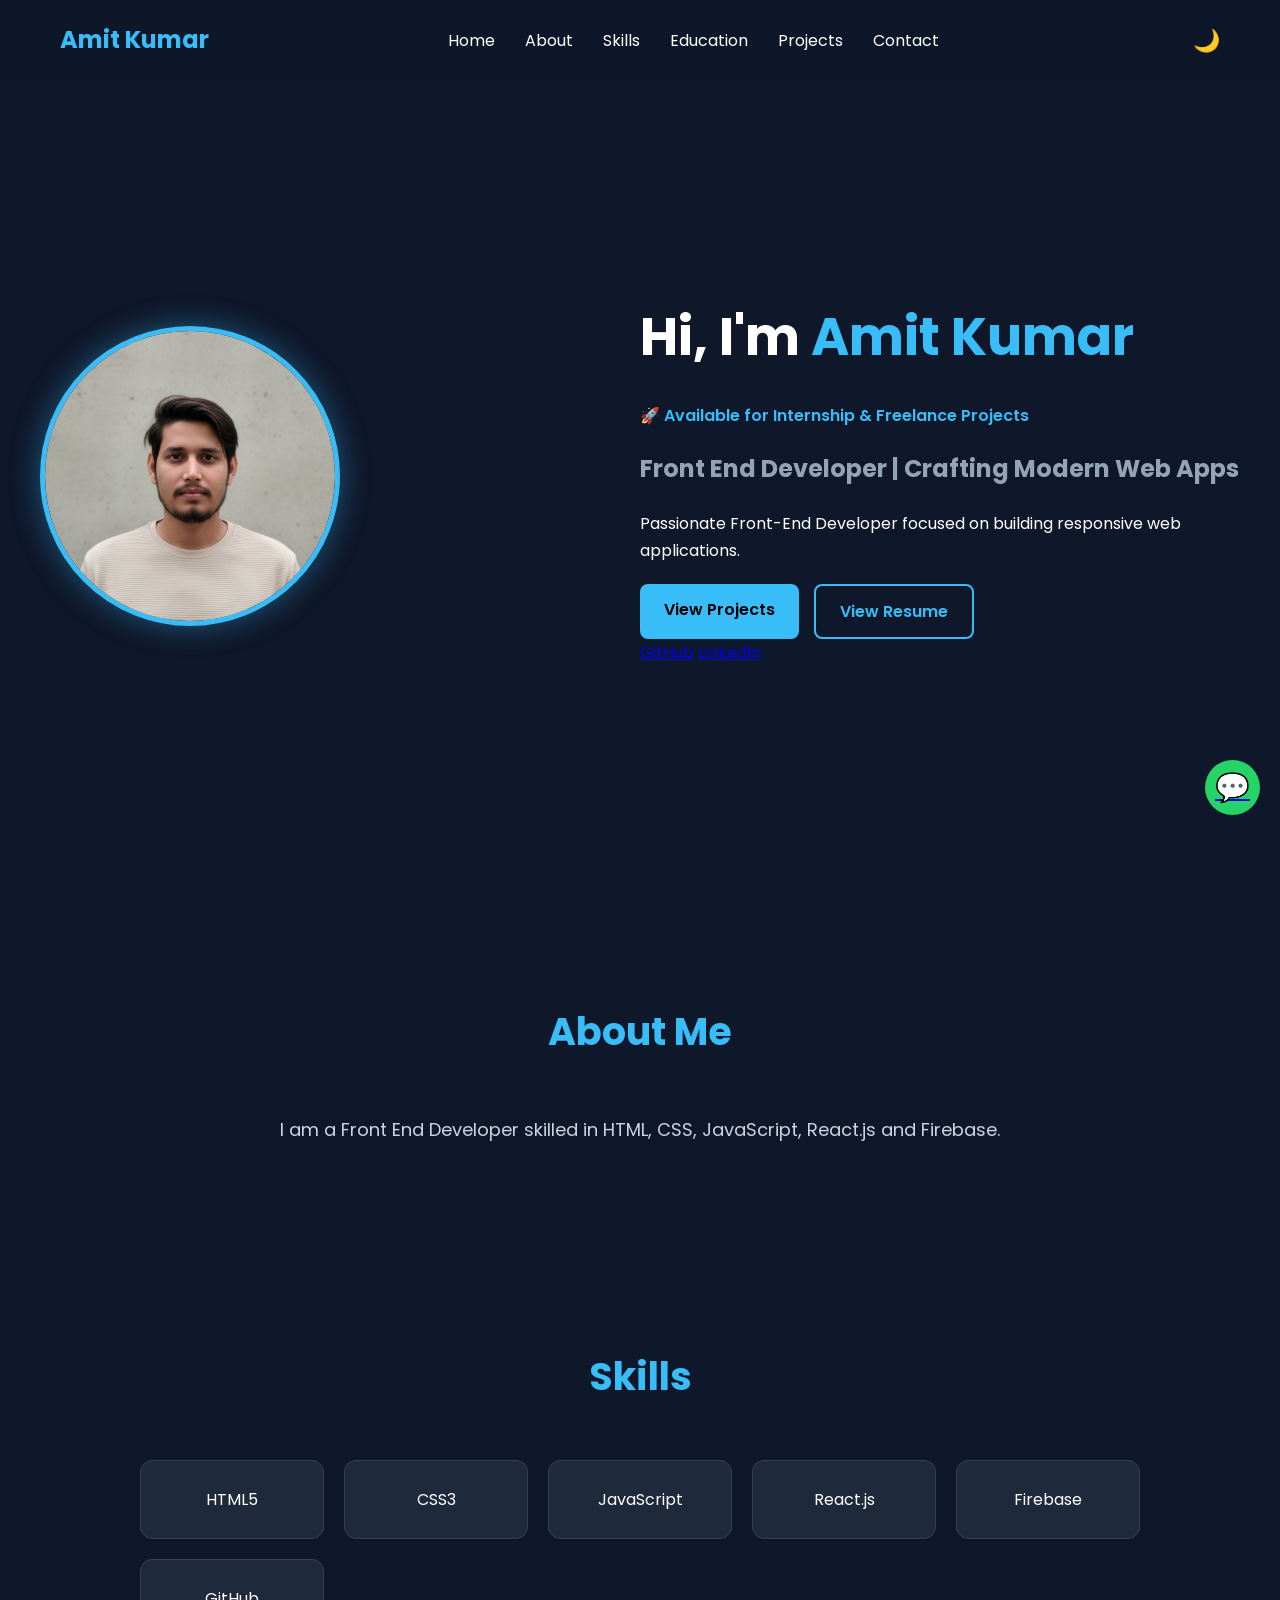
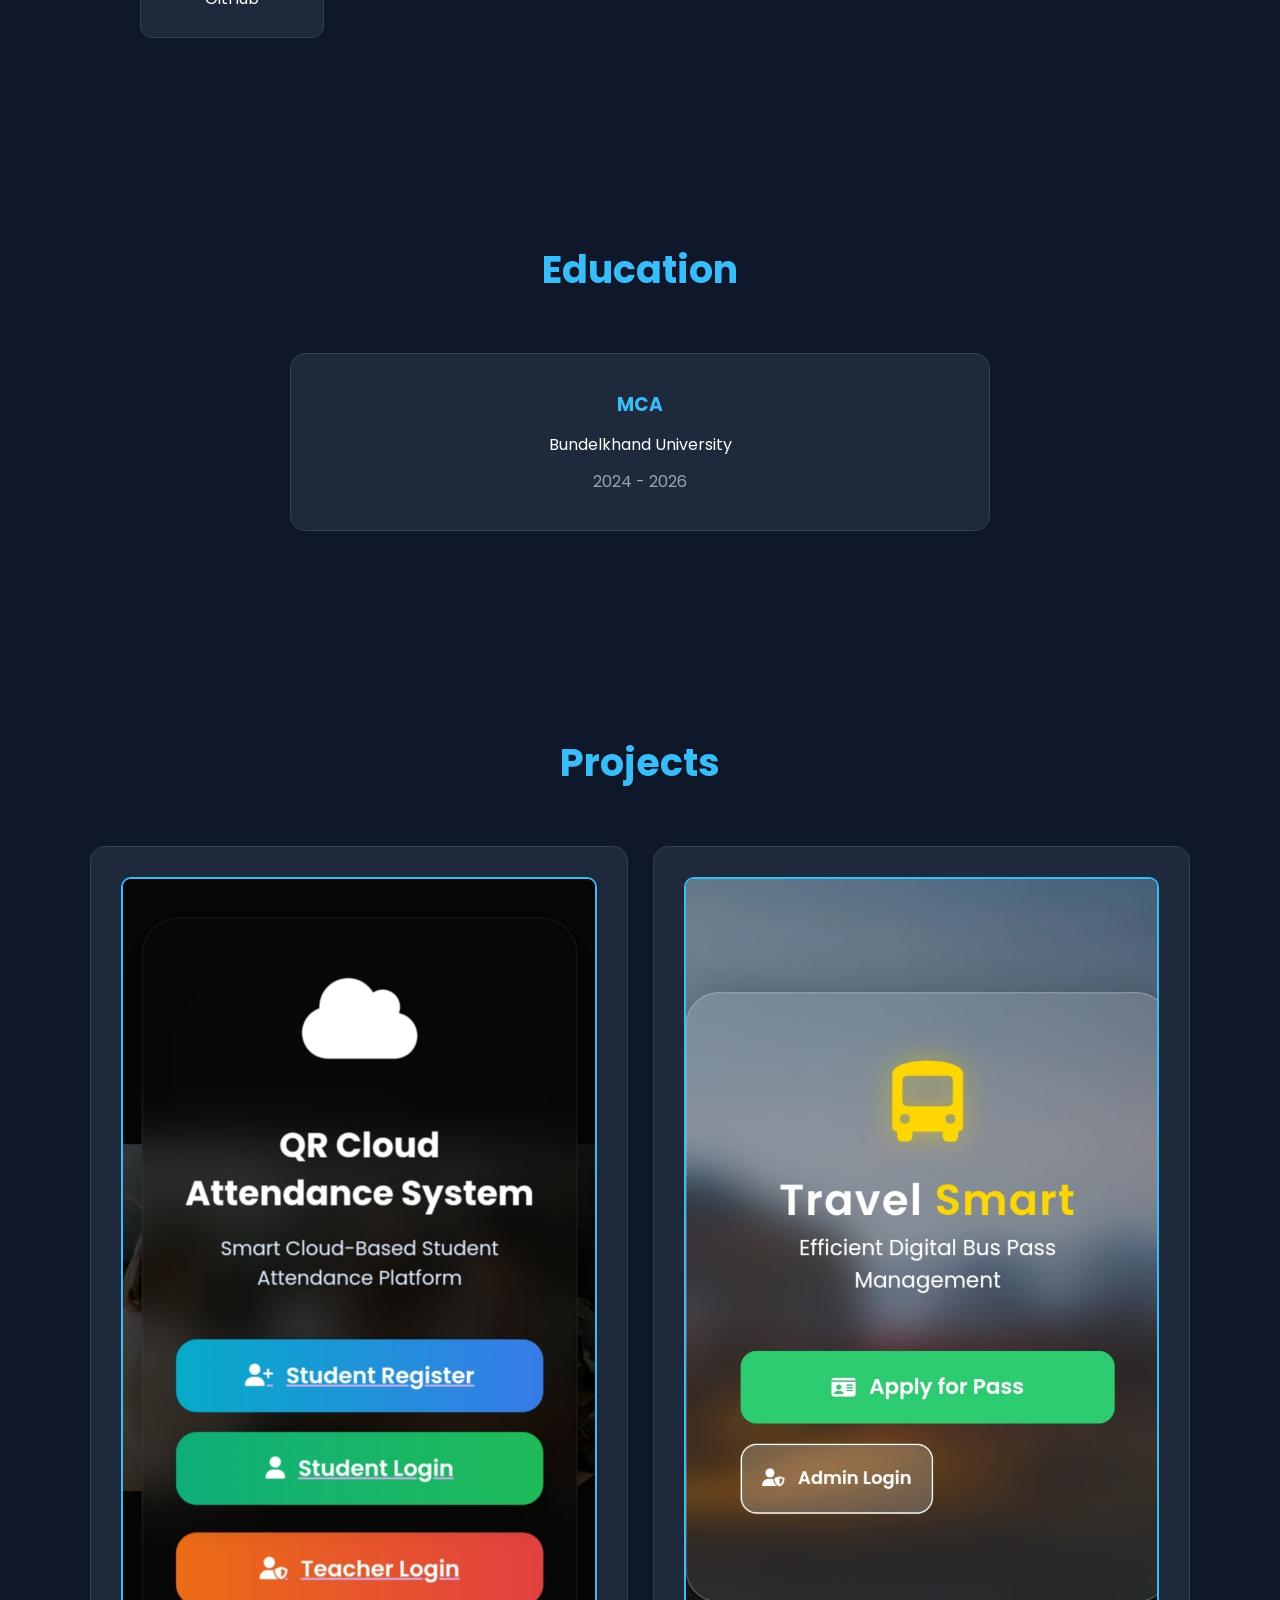
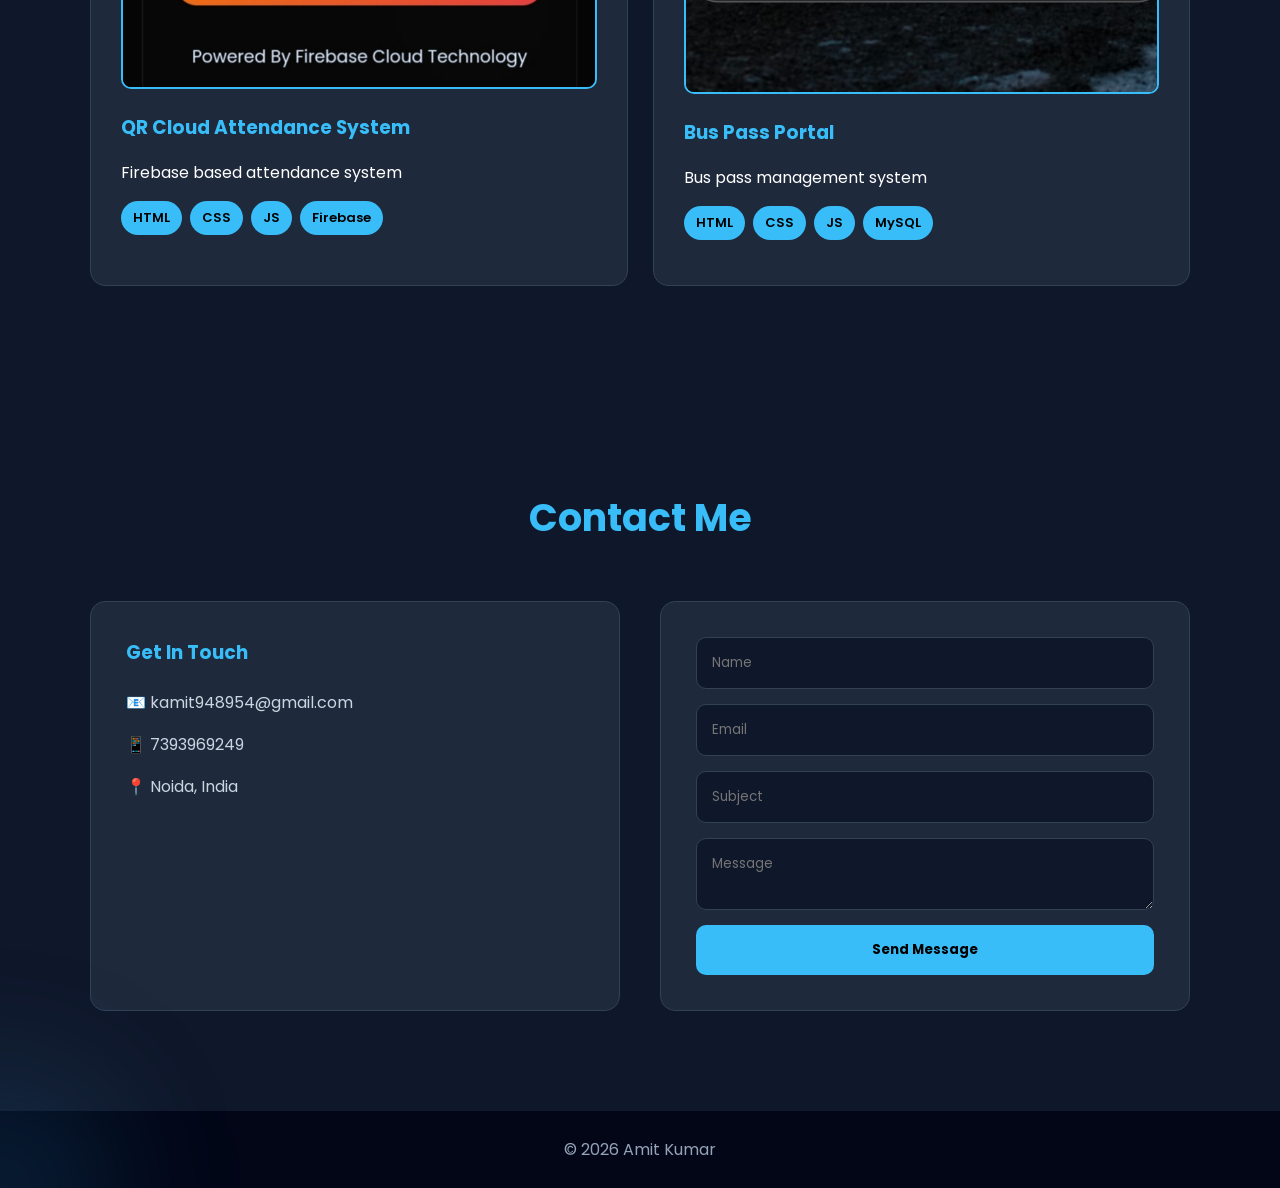
==== commit d4057209: "Update image sources in index.html" ====
--- a/index.html
+++ b/index.html
@@ -43,7 +43,7 @@
     <div class="hero-content">
 
         <div class="hero-image">
-            <img src="avatar.png" alt="Avatar">
+            <img src="Avatar.png" alt="Avatar">
         </div>
 
         <div class="hero-text">
@@ -122,7 +122,7 @@
         </div>
 
         <div class="project-card">
-            <img src="buspass-portal.jpg" class="project-img">
+            <img src="buspass-project.jpg" class="project-img">
             <h3>Bus Pass Portal</h3>
             <p>Bus pass management system</p>
 
--- a/style.css
+++ b/style.css
@@ -1,9 +1,7 @@
 /* GOOGLE FONT */
-
 @import url('https://fonts.googleapis.com/css2?family=Poppins:wght@300;400;500;600;700&display=swap');
 
 /* RESET */
-
 *{
     margin:0;
     padding:0;
@@ -19,7 +17,6 @@
 }
 
 /* NAVBAR */
-
 header{
     position:fixed;
     width:100%;
@@ -52,12 +49,14 @@
 
 .nav-links a{
     text-decoration:none;
-    color:white;
-    transition:.3s;
-}
-
-.nav-links a:hover{
-    color:#38bdf8;
+    color:#ffffff;
+    transition:0.3s;
+}
+
+.nav-links a:hover,
+.nav-links a.active{
+    color:#38bdf8;
+    font-weight:700;
 }
 
 .menu-btn{
@@ -66,8 +65,17 @@
     cursor:pointer;
 }
 
+/* THEME BUTTON */
+#theme-toggle{
+    background:none;
+    border:none;
+    color:#ffffff;
+    font-size:22px;
+    cursor:pointer;
+    margin-left:15px;
+}
+
 /* HERO */
-
 .hero{
     min-height:100vh;
     display:flex;
@@ -86,17 +94,16 @@
 }
 
 .hero-image img{
-    width:320px;
-    height:320px;
+    width:300px;
+    height:300px;
     border-radius:50%;
     border:5px solid #38bdf8;
     object-fit:cover;
-    box-shadow:0 0 30px rgba(56,189,248,.4);
+    box-shadow:0 0 30px rgba(56,189,248,0.4);
 }
 
 .hero-text h1{
-    font-size:56px;
-    margin-bottom:10px;
+    font-size:52px;
 }
 
 .hero-text span{
@@ -105,14 +112,19 @@
 
 .hero-text h2{
     color:#94a3b8;
-    margin-bottom:20px;
 }
 
 .hero-text p{
     max-width:600px;
-    margin-bottom:30px;
-}
-
+    margin:20px 0;
+}
+
+.status{
+    color:#38bdf8;
+    font-weight:600;
+}
+
+/* BUTTONS */
 .hero-buttons{
     display:flex;
     gap:15px;
@@ -123,7 +135,7 @@
     border-radius:8px;
     text-decoration:none;
     font-weight:600;
-    transition:.3s;
+    transition:0.3s;
 }
 
 .primary{
@@ -131,22 +143,19 @@
     color:#000;
 }
 
-.primary:hover{
-    transform:translateY(-3px);
-}
-
 .secondary{
     border:2px solid #38bdf8;
     color:#38bdf8;
 }
 
+.primary:hover,
 .secondary:hover{
+    transform:translateY(-3px);
     background:#38bdf8;
     color:#000;
 }
 
 /* SECTIONS */
-
 .section{
     padding:100px 20px;
 }
@@ -159,7 +168,6 @@
 }
 
 /* ABOUT */
-
 .about-content{
     max-width:900px;
     margin:auto;
@@ -169,7 +177,6 @@
 }
 
 /* SKILLS */
-
 .skills-grid{
     max-width:1000px;
     margin:auto;
@@ -183,8 +190,8 @@
     padding:25px;
     text-align:center;
     border-radius:12px;
-    transition:.3s;
     border:1px solid #334155;
+    transition:0.3s;
 }
 
 .skill-card:hover{
@@ -193,7 +200,6 @@
 }
 
 /* EDUCATION */
-
 .education-card{
     max-width:700px;
     margin:auto;
@@ -205,8 +211,8 @@
 }
 
 .education-card h3{
+    color:#38bdf8;
     margin-bottom:10px;
-    color:#38bdf8;
 }
 
 .education-card span{
@@ -216,12 +222,11 @@
 }
 
 /* PROJECTS */
-
 .project-grid{
     max-width:1100px;
     margin:auto;
     display:grid;
-    grid-template-columns:repeat(auto-fit,minmax(320px,1fr));
+    grid-template-columns:repeat(auto-fit,minmax(300px,1fr));
     gap:25px;
 }
 
@@ -229,8 +234,8 @@
     background:#1e293b;
     padding:30px;
     border-radius:15px;
-    transition:.3s;
     border:1px solid #334155;
+    transition:0.3s;
 }
 
 .project-card:hover{
@@ -242,20 +247,37 @@
     color:#38bdf8;
     margin-bottom:15px;
 }
-.resume-preview{
-    text-align:center;
-    margin-top:30px;
-}
-
-.resume-preview img{
+
+.project-img{
     width:100%;
-    max-width:700px;
     border-radius:10px;
+    margin-bottom:15px;
     border:2px solid #38bdf8;
-}
-
-/* CONTACT 
-
+    transition:0.4s;
+}
+
+.project-img:hover{
+    transform:scale(1.05);
+}
+
+/* PROJECT TAGS */
+.project-tags{
+    display:flex;
+    flex-wrap:wrap;
+    gap:8px;
+    margin:15px 0;
+}
+
+.project-tags span{
+    background:#38bdf8;
+    color:#000;
+    padding:6px 12px;
+    border-radius:20px;
+    font-size:13px;
+    font-weight:600;
+}
+
+/* CONTACT */
 .contact-container{
     max-width:1100px;
     margin:auto;
@@ -264,137 +286,48 @@
     gap:40px;
 }
 
-.contact-info{
-    background:#1e293b;
-    padding:30px;
-    border-radius:15px;
-}
-
-.contact-info p{
-    margin-bottom:15px;
-}
-
-.social-links{
-    margin-top:20px;
-}
-
-.social-links a{
-    color:#38bdf8;
-    text-decoration:none;
-    margin-right:20px;
-}
-
-.contact-form{
-    display:flex;
-    flex-direction:column;
-    gap:15px;
-}
-
-.contact-form input,
-.contact-form textarea{
-    padding:14px;
-    border:none;
-    border-radius:10px;
-    background:#1e293b;
-    color:white;
-}
-
-.contact-form button{
-    padding:14px;
-    border:none;
-    border-radius:10px;
-    background:#38bdf8;
-    color:black;
-    font-weight:600;
-    cursor:pointer;
-}
-.contact-form h3{
-    color:#38bdf8;
-    margin-bottom:5px;
-}
-
-.contact-form p{
-    color:#94a3b8;
-    margin-bottom:10px;
-}*/
-/* CONTACT SECTION */
-
-.contact-container{
-    max-width:1100px;
-    margin:auto;
-    display:grid;
-    grid-template-columns:1fr 1fr;
-    gap:40px;
-}
-
-.contact-info{
-    background:#1e293b;
-    padding:35px;
-    border-radius:15px;
-    border:1px solid #334155;
-}
-
-.contact-info h3{
-    color:#38bdf8;
-    margin-bottom:20px;
-}
-
-.contact-info p{
-    color:#cbd5e1;
-    margin-bottom:15px;
-}
-
-.social-links{
-    margin-top:20px;
-}
-
-.social-links a{
-    display:inline-block;
-    margin-right:15px;
-    color:#38bdf8;
-    text-decoration:none;
-    font-weight:600;
-}
-
+.contact-info,
 .contact-form{
     background:#1e293b;
     padding:35px;
     border-radius:15px;
     border:1px solid #334155;
+}
+
+.contact-info h3{
+    color:#38bdf8;
+    margin-bottom:20px;
+}
+
+.contact-info p{
+    color:#cbd5e1;
+    margin-bottom:15px;
+}
+
+.social-links a{
+    display:inline-block;
+    margin-right:15px;
+    color:#38bdf8;
+    text-decoration:none;
+    font-weight:600;
+}
+
+/* FORM */
+.contact-form{
     display:flex;
     flex-direction:column;
     gap:15px;
-}
-
-.contact-form h3{
-    color:#38bdf8;
-}
-
-.contact-form p{
-    color:#94a3b8;
-    margin-bottom:10px;
 }
 
 .contact-form input,
 .contact-form textarea{
     width:100%;
     padding:15px;
+    border-radius:10px;
     border:1px solid #334155;
-    border-radius:10px;
     background:#0f172a;
-    color:white;
+    color:#fff;
     outline:none;
-    font-size:16px;
-}
-
-.contact-form input:focus,
-.contact-form textarea:focus{
-    border-color:#38bdf8;
-    box-shadow:0 0 10px rgba(56,189,248,.3);
-}
-
-.contact-form textarea{
-    resize:none;
 }
 
 .contact-form button{
@@ -405,84 +338,14 @@
     border-radius:10px;
     font-weight:700;
     cursor:pointer;
-    transition:.3s;
+    transition:0.3s;
 }
 
 .contact-form button:hover{
     transform:translateY(-3px);
-    box-shadow:0 10px 20px rgba(56,189,248,.3);
-}
-
-@media(max-width:768px){
-
-    .contact-container{
-        grid-template-columns:1fr;
-    }
-
-}
-/* FORM */
-
-.contact-form{
-    background:#1e293b;
-    padding:35px;
-    border-radius:15px;
-    border:1px solid #334155;
-    display:flex;
-    flex-direction:column;
-    gap:18px;
-}
-
-.contact-form input,
-.contact-form textarea{
-    width:100%;
-    padding:15px;
-    border:1px solid #334155;
-    border-radius:10px;
-    background:#0f172a;
-    color:white;
-    font-size:16px;
-    outline:none;
-    transition:0.3s;
-}
-
-.contact-form input:focus,
-.contact-form textarea:focus{
-    border-color:#38bdf8;
-    box-shadow:0 0 10px rgba(56,189,248,0.3);
-}
-
-.contact-form textarea{
-    resize:none;
-}
-
-.contact-form button{
-    background:#38bdf8;
-    color:#000;
-    border:none;
-    padding:15px;
-    border-radius:10px;
-    font-size:16px;
-    font-weight:700;
-    cursor:pointer;
-    transition:0.3s;
-}
-
-.contact-form button:hover{
-    transform:translateY(-3px);
-    box-shadow:0 10px 20px rgba(56,189,248,0.3);
-}
-
-/* MOBILE */
-
-@media(max-width:768px){
-
-    .contact-container{
-        grid-template-columns:1fr;
-    }
-
-}
+}
+
 /* FOOTER */
-
 footer{
     text-align:center;
     padding:25px;
@@ -490,202 +353,7 @@
     color:#94a3b8;
 }
 
-/* RESPONSIVE */
-
-@media(max-width:768px){
-
-    .hero-content{
-        flex-direction:column;
-        text-align:center;
-    }
-
-    .hero-text h1{
-        font-size:40px;
-    }
-
-    .hero-image img{
-        width:250px;
-        height:250px;
-    }
-
-    .hero-buttons{
-        justify-content:center;
-        flex-wrap:wrap;
-    }
-
-    .contact-container{
-        grid-template-columns:1fr;
-    }
-
-    .nav-links{
-        display:none;
-    }
-
-    .menu-btn{
-        display:block;
-    }
-}
-.hero-social{
-    margin-top:20px;
-    display:flex;
-    gap:15px;
-}
-
-@media(max-width:768px){
-    .hero-social{
-        justify-content:center;
-    }
-}
-
-.hero-social a{
-    text-decoration:none;
-    color:#38bdf8;
-    font-weight:600;
-}
-.project-buttons{
-    margin-top:20px;
-    display:flex;
-    justify-content:center;
-    gap:12px;
-    flex-wrap:wrap;
-}
-
-.project-buttons .btn{
-    min-width:130px;
-    text-align:center;
-}
-
-@media(max-width:768px){
-
-    .project-buttons{
-        flex-direction:column;
-        align-items:center;
-    }
-
-    .project-buttons .btn{
-        width:100%;
-        max-width:220px;
-    }
-
-}
-#theme-toggle{
-    background:none;
-    border:none;
-    color:white;
-    font-size:22px;
-    cursor:pointer;
-    margin-left:15px;
-}
-
-/* Light Mode */
-
-body.light-mode{
-    background:#f8fafc;
-    color:#0f172a;
-}
-
-body.light-mode .skill-card,
-body.light-mode .project-card,
-body.light-mode .education-card,
-body.light-mode .contact-info,
-body.light-mode .contact-form{
-    background:#ffffff;
-    color:#0f172a;
-    border:1px solid #cbd5e1;
-}
-
-body.light-mode header{
-    background:rgba(255,255,255,0.95);
-}
-
-body.light-mode .nav-links a{
-    color:#0f172a;
-}
-
-body.light-mode footer{
-    background:#e2e8f0;
-    color:#0f172a;
-}
-body.light-mode .hero-text h2,
-body.light-mode .about-content,
-body.light-mode .contact-info p,
-body.light-mode .education-card p,
-body.light-mode .project-card p{
-    color:#334155;
-}
-
-body.light-mode .section-title{
-    color:#0284c7;
-}
-
-body.light-mode .logo{
-    color:#0284c7;
-}
-
-body.light-mode .hero-text h1,
-body.light-mode .project-card h3,
-body.light-mode .education-card h3{
-    color:#0f172a;
-}
-#topBtn{
-    position:fixed;
-    bottom:20px;
-    right:20px;
-    background:#38bdf8;
-    color:#000;
-    border:none;
-    width:50px;
-    height:50px;
-    border-radius:50%;
-    font-size:20px;
-    cursor:pointer;
-    display:none;
-    z-index:999;
-    box-shadow:0 4px 10px rgba(0,0,0,0.3);
-}
-
-#topBtn:hover{
-    transform:translateY(-3px);
-}
-.project-img{
-    width:100%;
-    border-radius:10px;
-    margin-bottom:15px;
-    border:2px solid #38bdf8;
-    transition:0.3s;
-}
-.project-img{
-    width:100%;
-    border-radius:10px;
-    margin-bottom:15px;
-    border:2px solid #38bdf8;
-    transition:0.4s;
-}
-
-.project-img:hover{
-    transform:scale(1.05);
-    box-shadow:0 10px 25px rgba(56,189,248,0.4);
-}
-html{
-    scroll-behavior:smooth;
-}
-
-.project-card,
-.skill-card,
-.education-card{
-    transition:0.4s;
-}
-
-.project-card:hover,
-.skill-card:hover,
-.education-card:hover{
-    transform:translateY(-8px);
-}
-.status{
-    margin:15px 0;
-    color:#38bdf8;
-    font-weight:600;
-}
+/* UTILITIES */
 #progress-bar{
     position:fixed;
     top:0;
@@ -695,49 +363,22 @@
     background:#38bdf8;
     z-index:9999;
 }
-.nav-links a.active{
-    color:#38bdf8;
-    font-weight:700;
-}
+
 .whatsapp-btn{
     position:fixed;
     bottom:85px;
     right:20px;
     width:55px;
     height:55px;
+    background:#25D366;
+    border-radius:50%;
     display:flex;
     align-items:center;
     justify-content:center;
-    border-radius:50%;
-    text-decoration:none;
     font-size:28px;
-    background:#25D366;
-    z-index:999;
-}
-#progress-bar{
-    position:fixed;
-    top:0;
-    left:0;
-    width:0%;
-    height:4px;
-    background:#38bdf8;
-    z-index:9999;
-}
-.project-tags{
-    display:flex;
-    flex-wrap:wrap;
-    gap:8px;
-    margin:15px 0;
-}
-
-.project-tags span{
-    background:#38bdf8;
-    color:#000;
-    padding:6px 12px;
-    border-radius:20px;
-    font-size:13px;
-    font-weight:600;
-}
+}
+
+/* CURSOR GLOW */
 .cursor-glow{
     position:fixed;
     width:220px;
@@ -748,16 +389,12 @@
     transform:translate(-50%,-50%);
     filter:blur(70px);
     z-index:-1;
-    transition:transform 0.08s linear;
-}
+}
+
 /* LOADER */
-
 #loader{
     position:fixed;
-    top:0;
-    left:0;
-    width:100%;
-    height:100%;
+    inset:0;
     background:#0f172a;
     display:flex;
     flex-direction:column;
@@ -767,22 +404,44 @@
 }
 
 .spinner{
-    width:70px;
-    height:70px;
+    width:60px;
+    height:60px;
     border:6px solid #334155;
     border-top:6px solid #38bdf8;
     border-radius:50%;
     animation:spin 1s linear infinite;
-    margin-bottom:20px;
-}
-
-#loader h2{
-    color:#38bdf8;
-    font-size:22px;
 }
 
 @keyframes spin{
-    100%{
-        transform:rotate(360deg);
-    }
-    }
+    100%{transform:rotate(360deg);}
+}
+
+/* RESPONSIVE */
+@media(max-width:768px){
+
+    .hero-content{
+        flex-direction:column;
+        text-align:center;
+    }
+
+    .hero-text h1{
+        font-size:40px;
+    }
+
+    .hero-image img{
+        width:240px;
+        height:240px;
+    }
+
+    .nav-links{
+        display:none;
+    }
+
+    .menu-btn{
+        display:block;
+    }
+
+    .contact-container{
+        grid-template-columns:1fr;
+    }
+    }
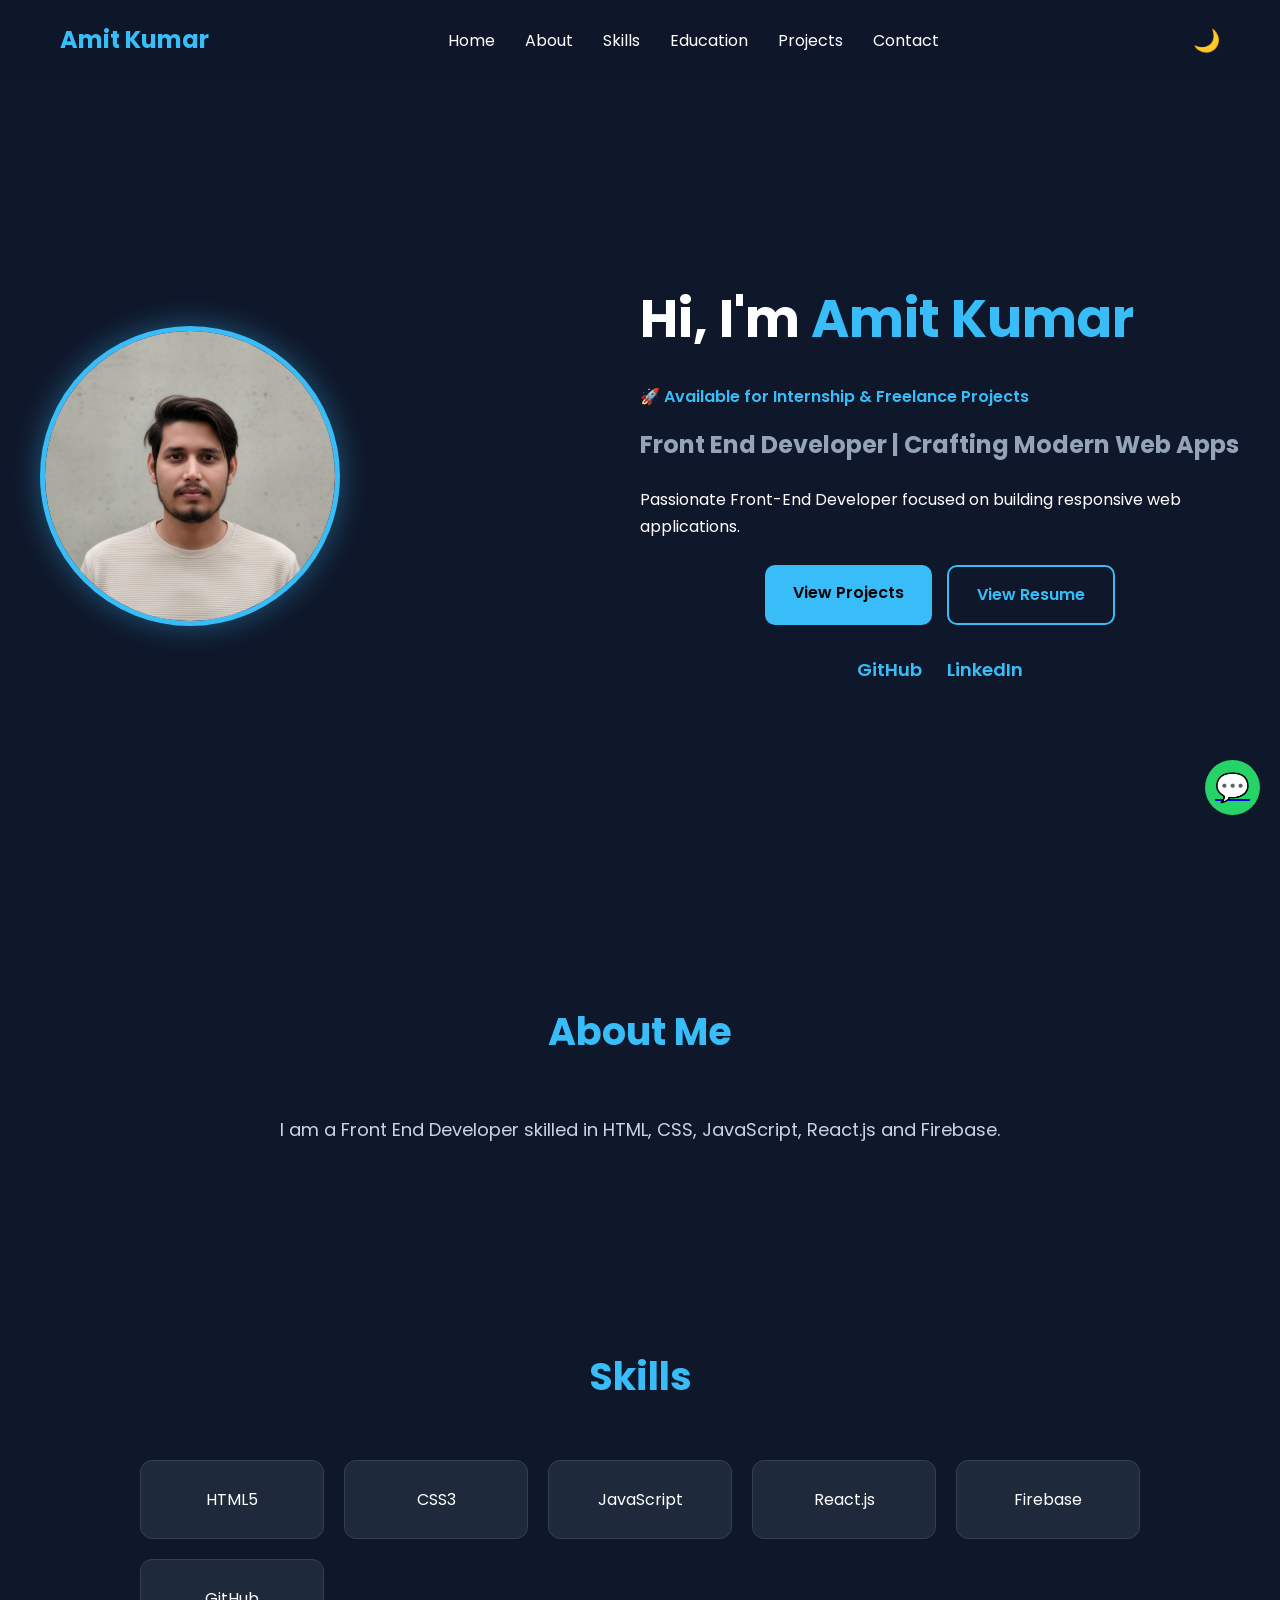
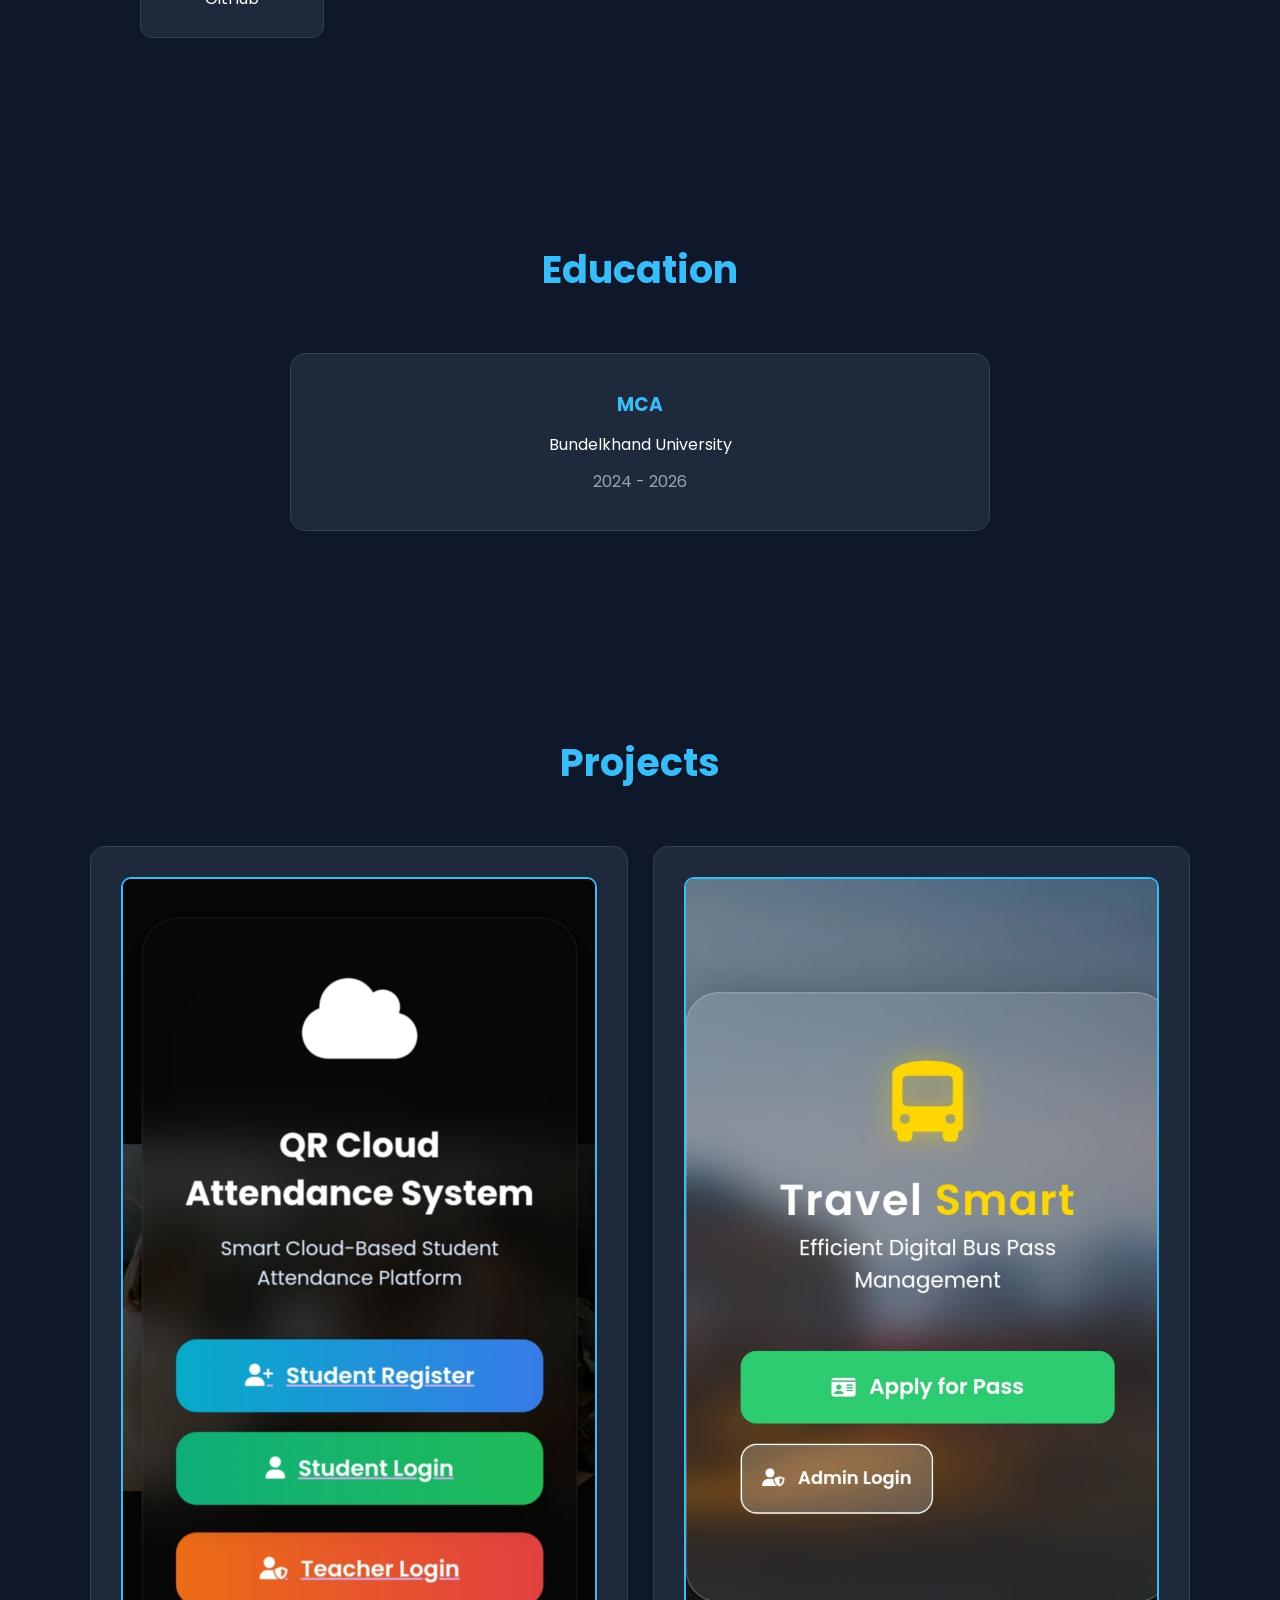
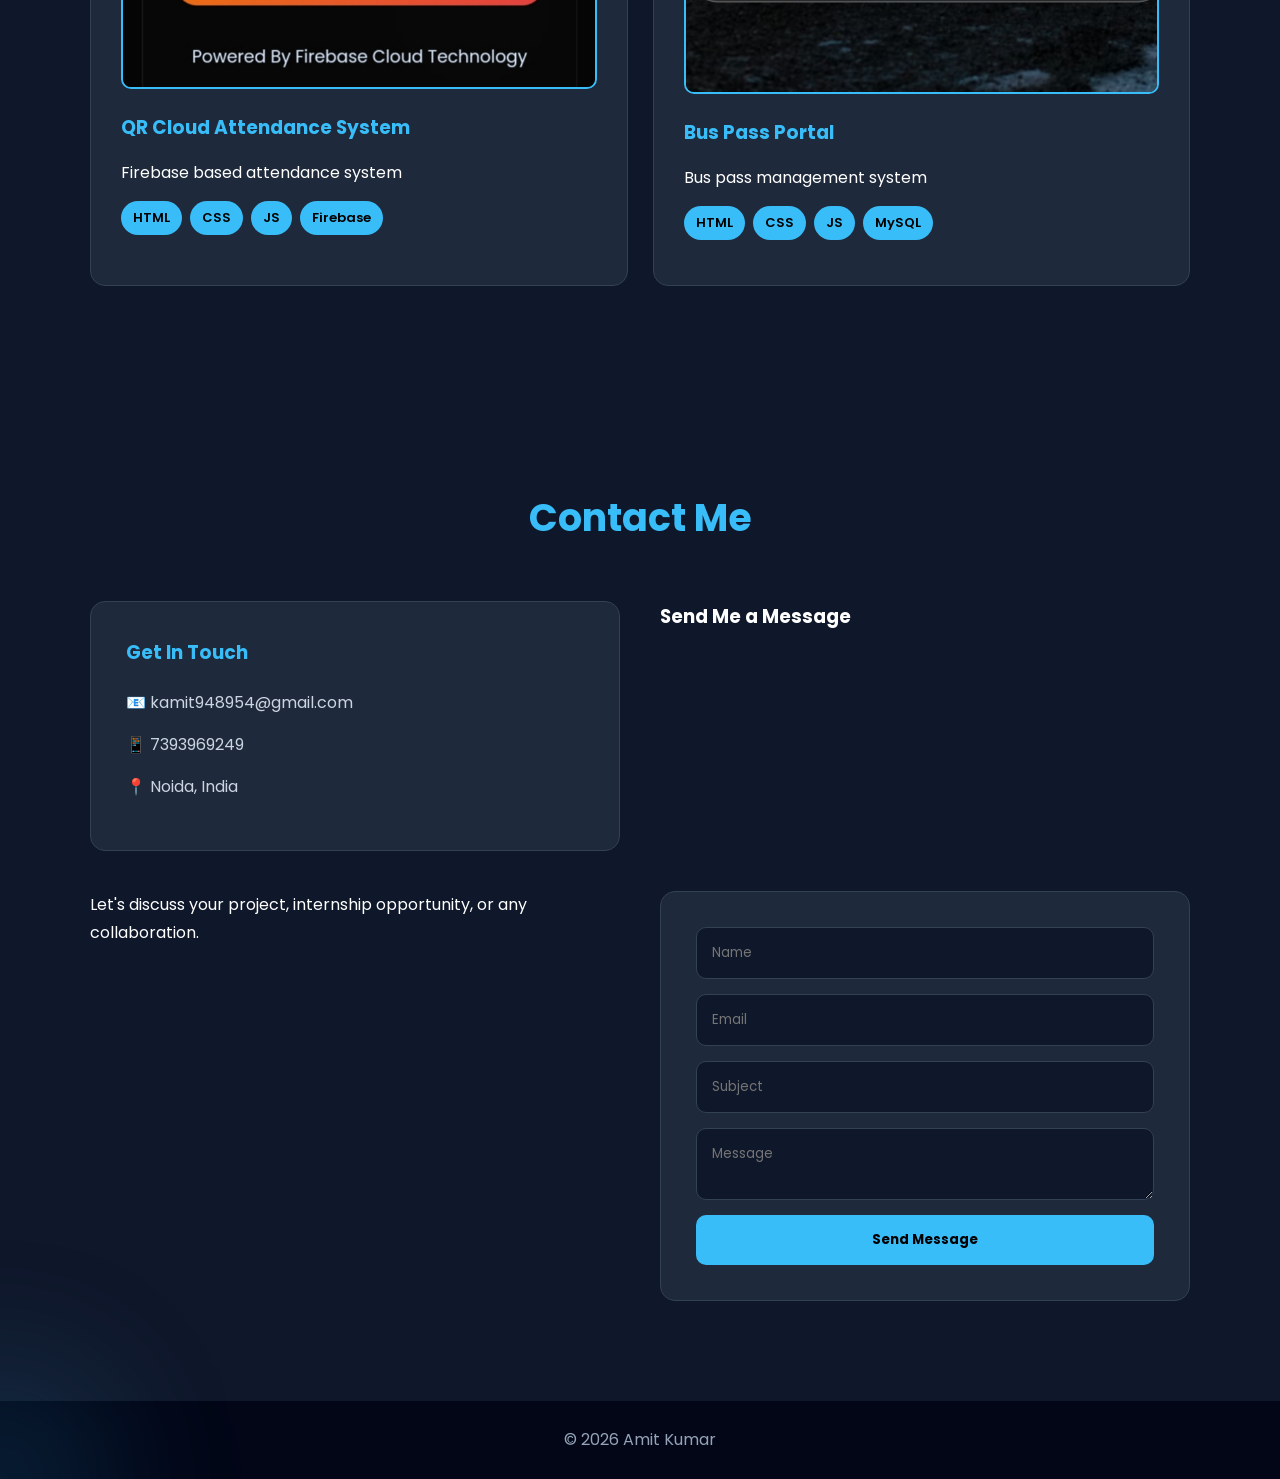
==== commit c300841b: "Add message section and contact form Added a message section and contact form to the page." ====
--- a/index.html
+++ b/index.html
@@ -150,6 +150,13 @@
             <p>📍 Noida, India</p>
         </div>
 
+
+<h3>Send Me a Message</h3>
+<p class="contact-text">
+Let's discuss your project, internship opportunity, or any collaboration.
+</p>
+
+        
         <form class="contact-form" action="https://formsubmit.co/kamit948954@gmail.com" method="POST">
 
             <input type="hidden" name="_subject" value="Portfolio Contact">
--- a/style.css
+++ b/style.css
@@ -125,17 +125,23 @@
 }
 
 /* BUTTONS */
+
+
 .hero-buttons{
     display:flex;
+    justify-content:center;
     gap:15px;
+    flex-wrap:nowrap;
+    margin-top:25px;
 }
 
 .btn{
-    padding:12px 24px;
-    border-radius:8px;
+    padding:14px 28px;
+    border-radius:10px;
     text-decoration:none;
     font-weight:600;
-    transition:0.3s;
+    transition:0.3s ease;
+    display:inline-block;
 }
 
 .primary{
@@ -445,3 +451,87 @@
         grid-template-columns:1fr;
     }
     }
+.nav-links.show-menu{
+    display:flex;
+    flex-direction:column;
+    position:absolute;
+    top:70px;
+    right:20px;
+    background:#1e293b;
+    padding:20px;
+    border-radius:10px;
+    gap:15px;
+    z-index:9999;
+}
+body.light-mode{
+    background:#f8fafc !important;
+    color:#0f172a !important;
+}
+
+/* NAV */
+body.light-mode header{
+    background:rgba(255,255,255,0.95) !important;
+}
+
+body.light-mode .nav-links a{
+    color:#0f172a !important;
+}
+
+/* CARDS */
+body.light-mode .skill-card,
+body.light-mode .project-card,
+body.light-mode .education-card,
+body.light-mode .contact-info,
+body.light-mode .contact-form{
+    background:#ffffff !important;
+    color:#0f172a !important;
+    border:1px solid #cbd5e1;
+}
+
+/* TEXT FIX */
+body.light-mode .hero-text h2,
+body.light-mode .about-content,
+body.light-mode .contact-info p,
+body.light-mode .education-card p,
+body.light-mode .project-card p{
+    color:#334155 !important;
+}
+
+/* FOOTER */
+body.light-mode footer{
+    background:#e2e8f0 !important;
+    color:#0f172a !important;
+}
+
+/* TITLE + LOGO */
+body.light-mode .logo,
+body.light-mode .section-title{
+    color:#0284c7 !important;
+}
+
+.hero-text h2{
+    margin-top:10px;
+}
+
+.hero-text p{
+    margin-bottom:15px;
+}
+
+.hero-social{
+    margin-top:30px;
+    display:flex;
+    justify-content:center;
+    gap:25px;
+}
+
+.hero-social a{
+    color:#38bdf8;
+    text-decoration:none;
+    font-size:18px;
+    font-weight:600;
+    transition:.3s;
+}
+
+.hero-social a:hover{
+    color:#fff;
+}
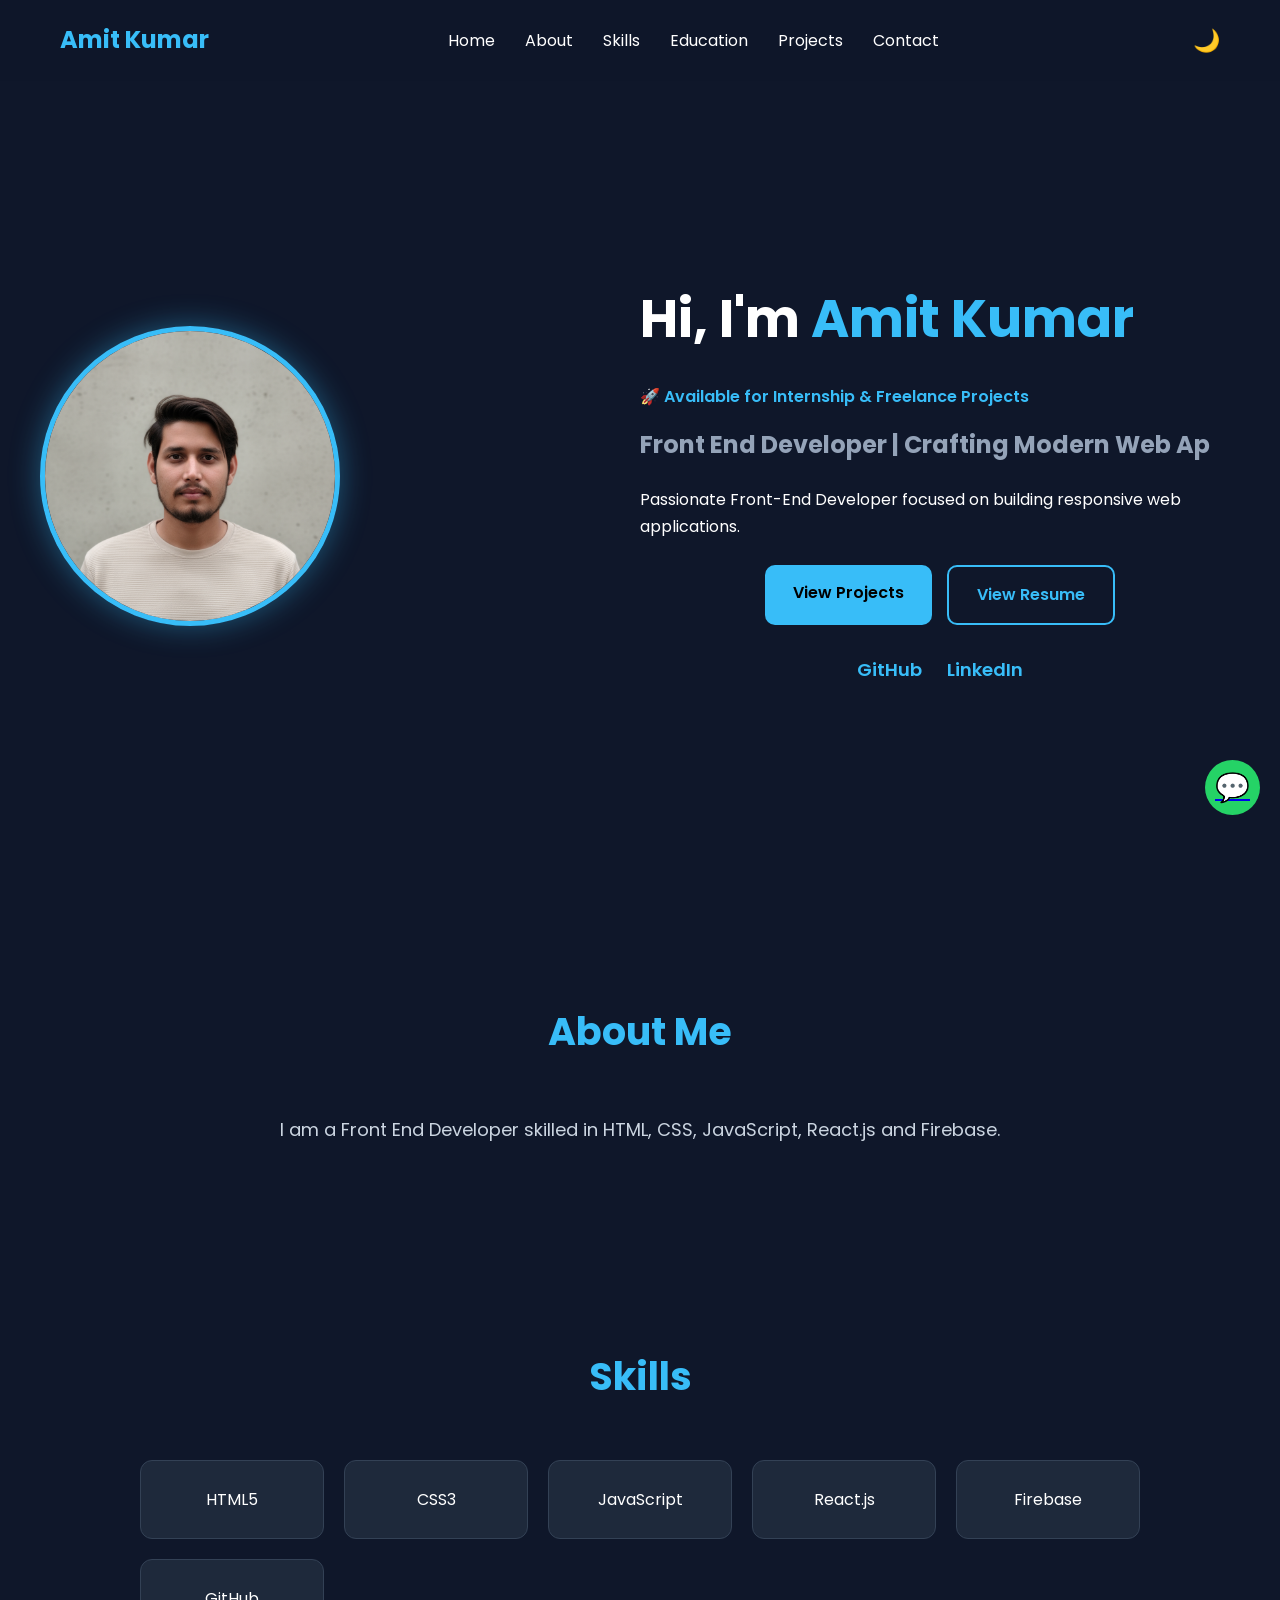
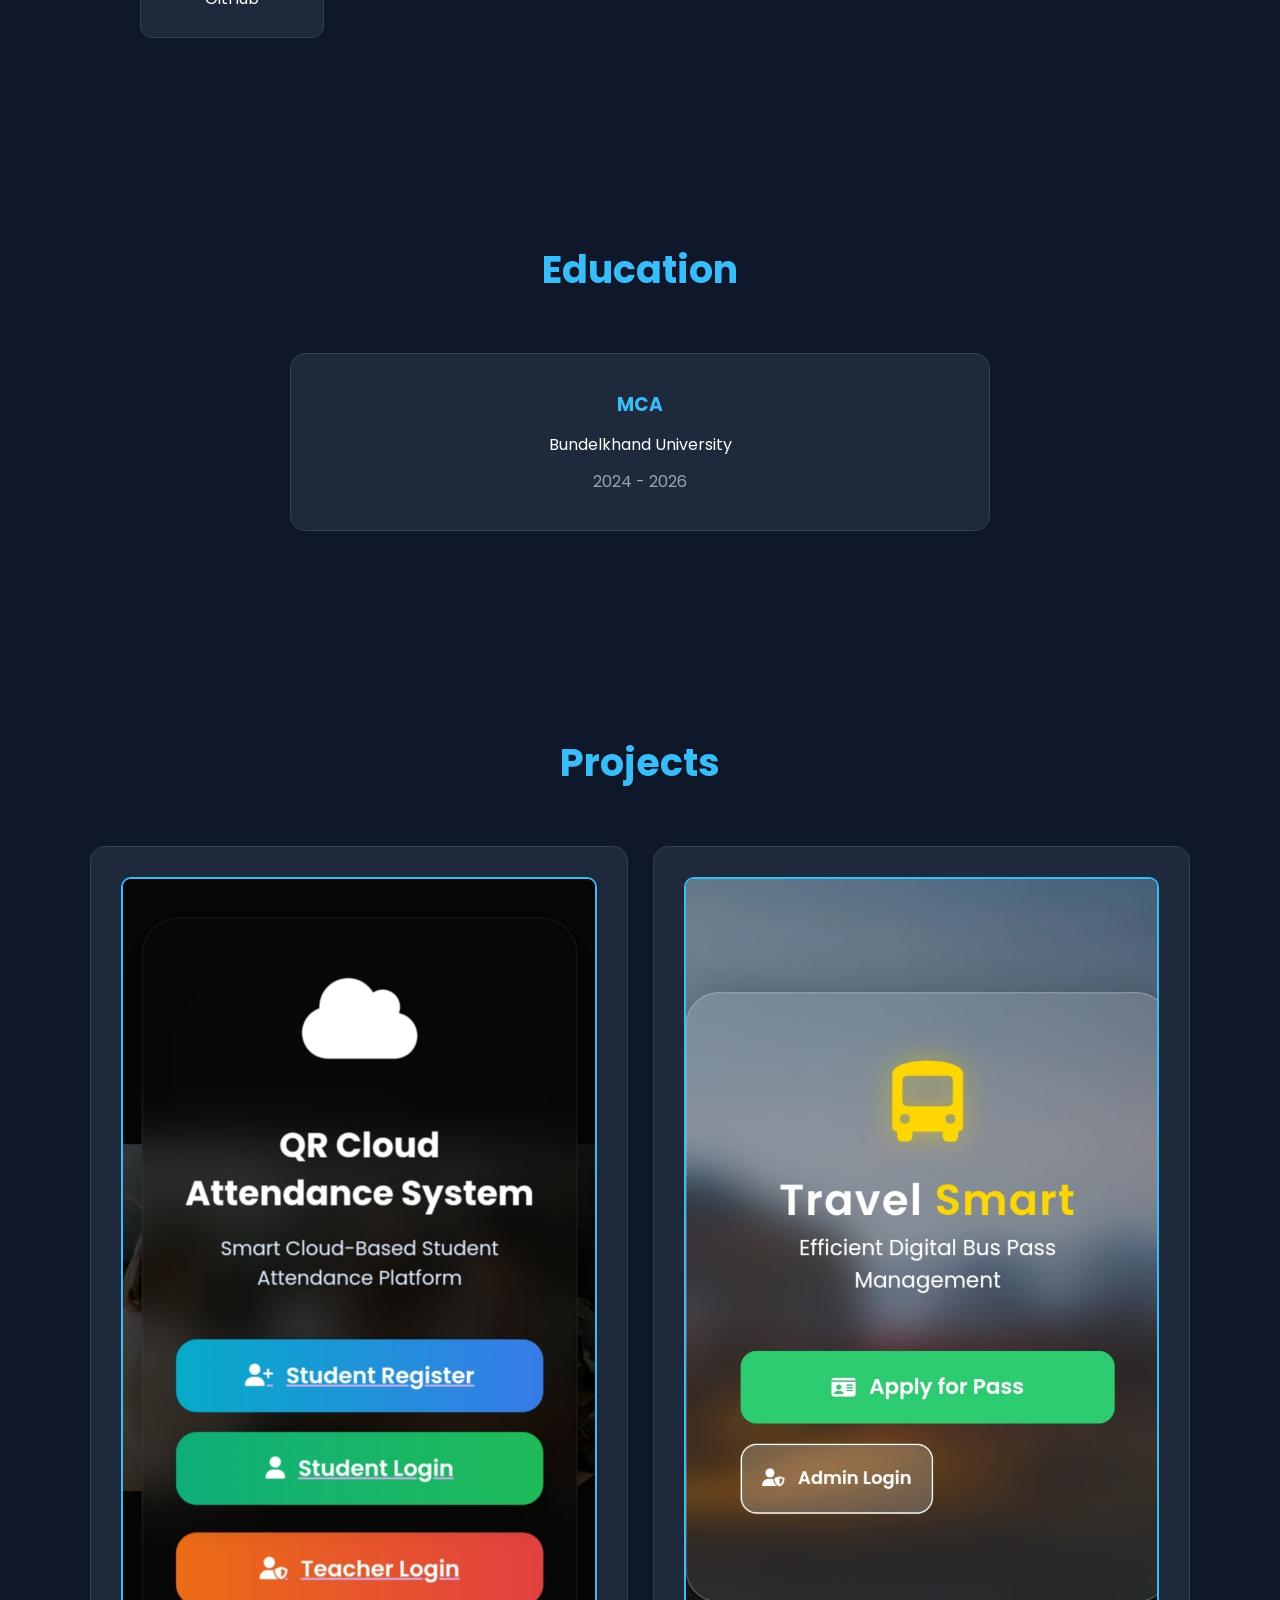
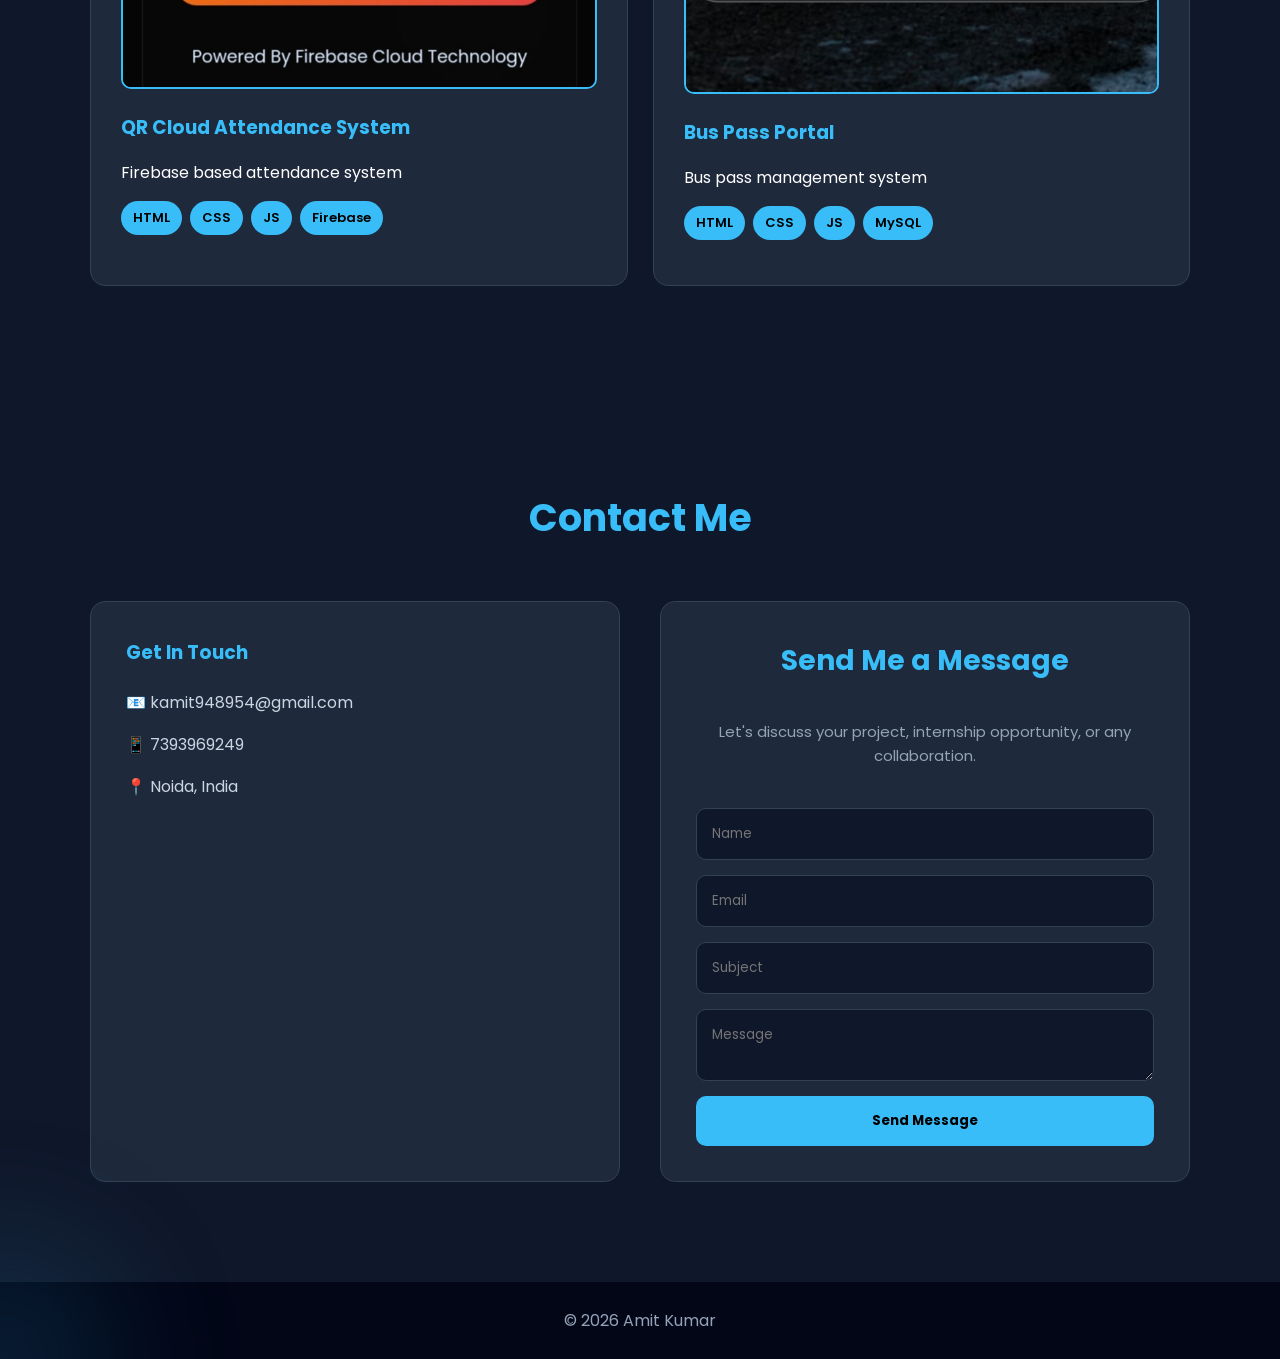
==== commit cc384088: "Refactor contact form in index.html" ====
--- a/index.html
+++ b/index.html
@@ -151,14 +151,17 @@
         </div>
 
 
-<h3>Send Me a Message</h3>
+
+        
+        <form class="contact-form" action="https://formsubmit.co/kamit948954@gmail.com" method="POST">
+
+            <h3>Send Me a Message</h3>
 <p class="contact-text">
 Let's discuss your project, internship opportunity, or any collaboration.
 </p>
 
-        
-        <form class="contact-form" action="https://formsubmit.co/kamit948954@gmail.com" method="POST">
 
+            
             <input type="hidden" name="_subject" value="Portfolio Contact">
 
             <input type="text" name="name" placeholder="Name" required>
--- a/style.css
+++ b/style.css
@@ -535,3 +535,17 @@
 .hero-social a:hover{
     color:#fff;
 }
+.contact-text{
+    color:#94a3b8;
+    margin:10px 0 25px;
+    text-align:center;
+    font-size:15px;
+    line-height:1.6;
+}
+
+.contact-form h3{
+    color:#38bdf8;
+    text-align:center;
+    margin-bottom:10px;
+    font-size:28px;
+    }
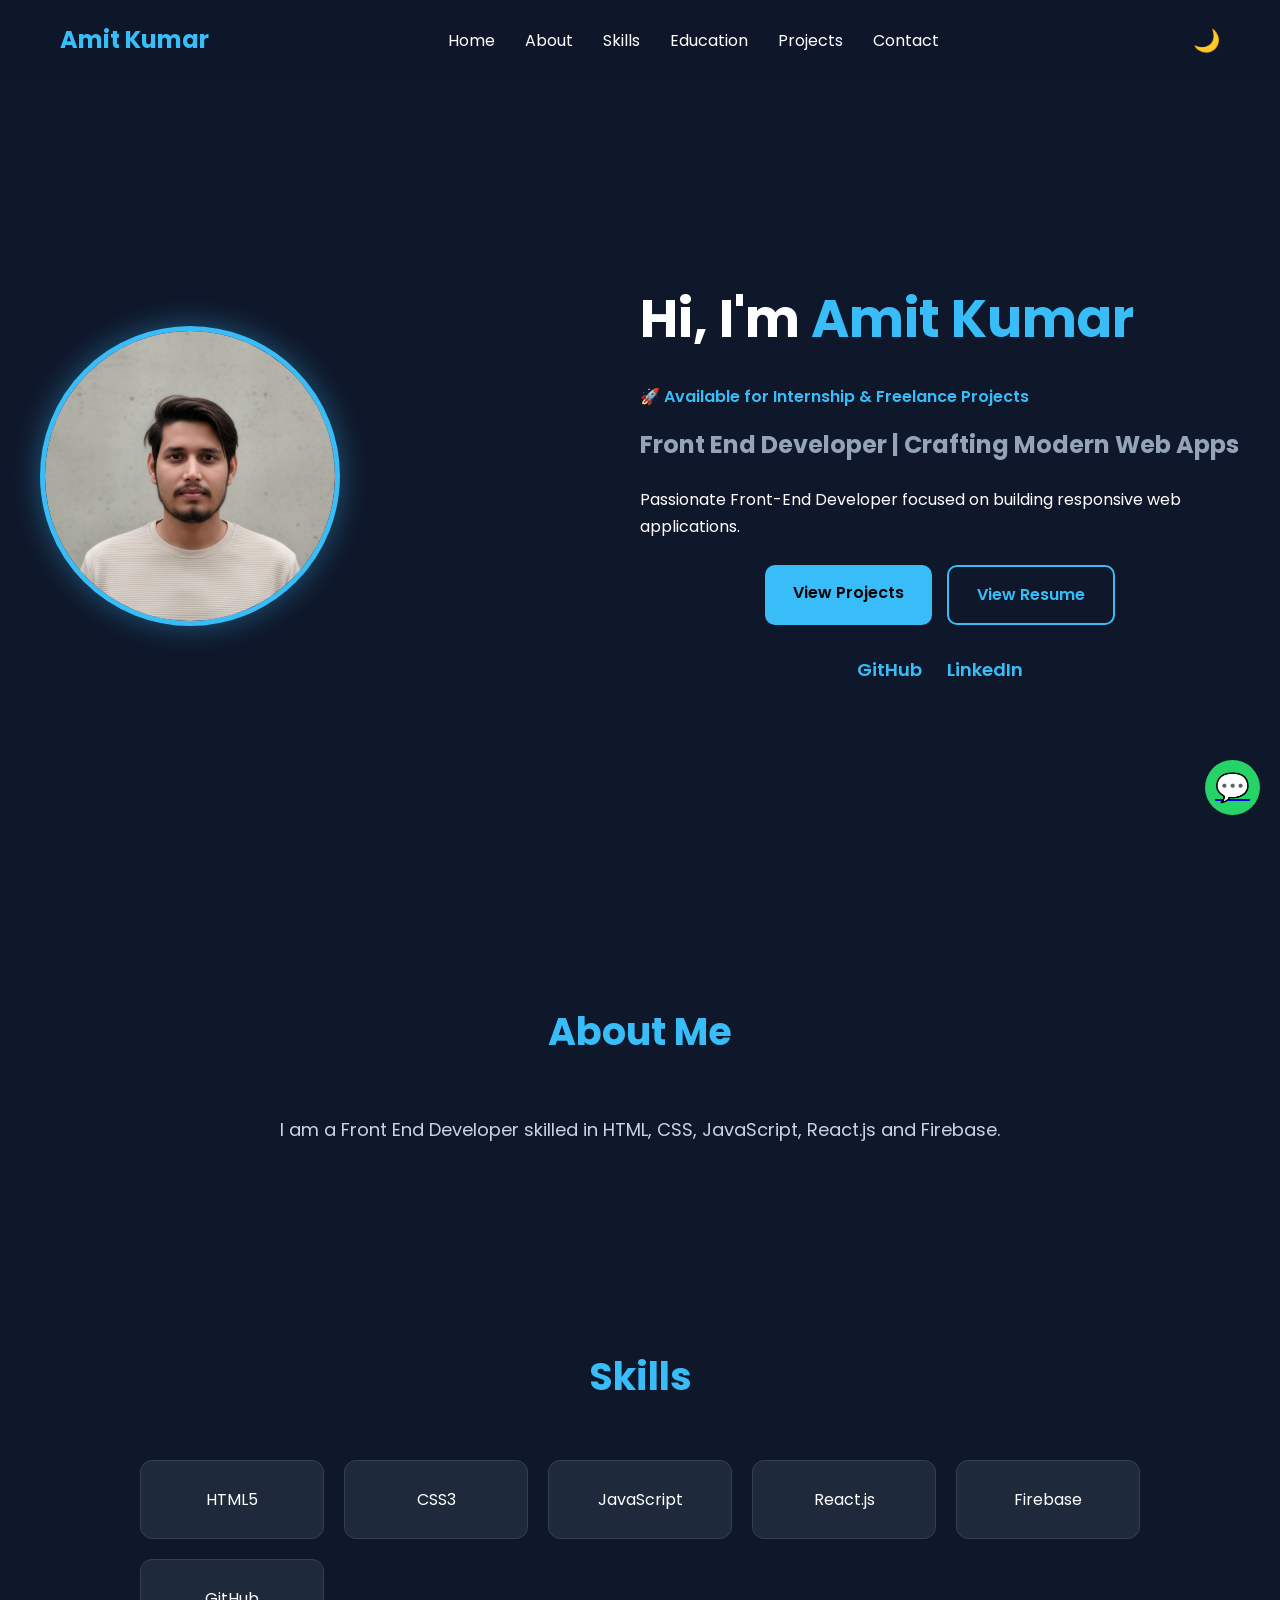
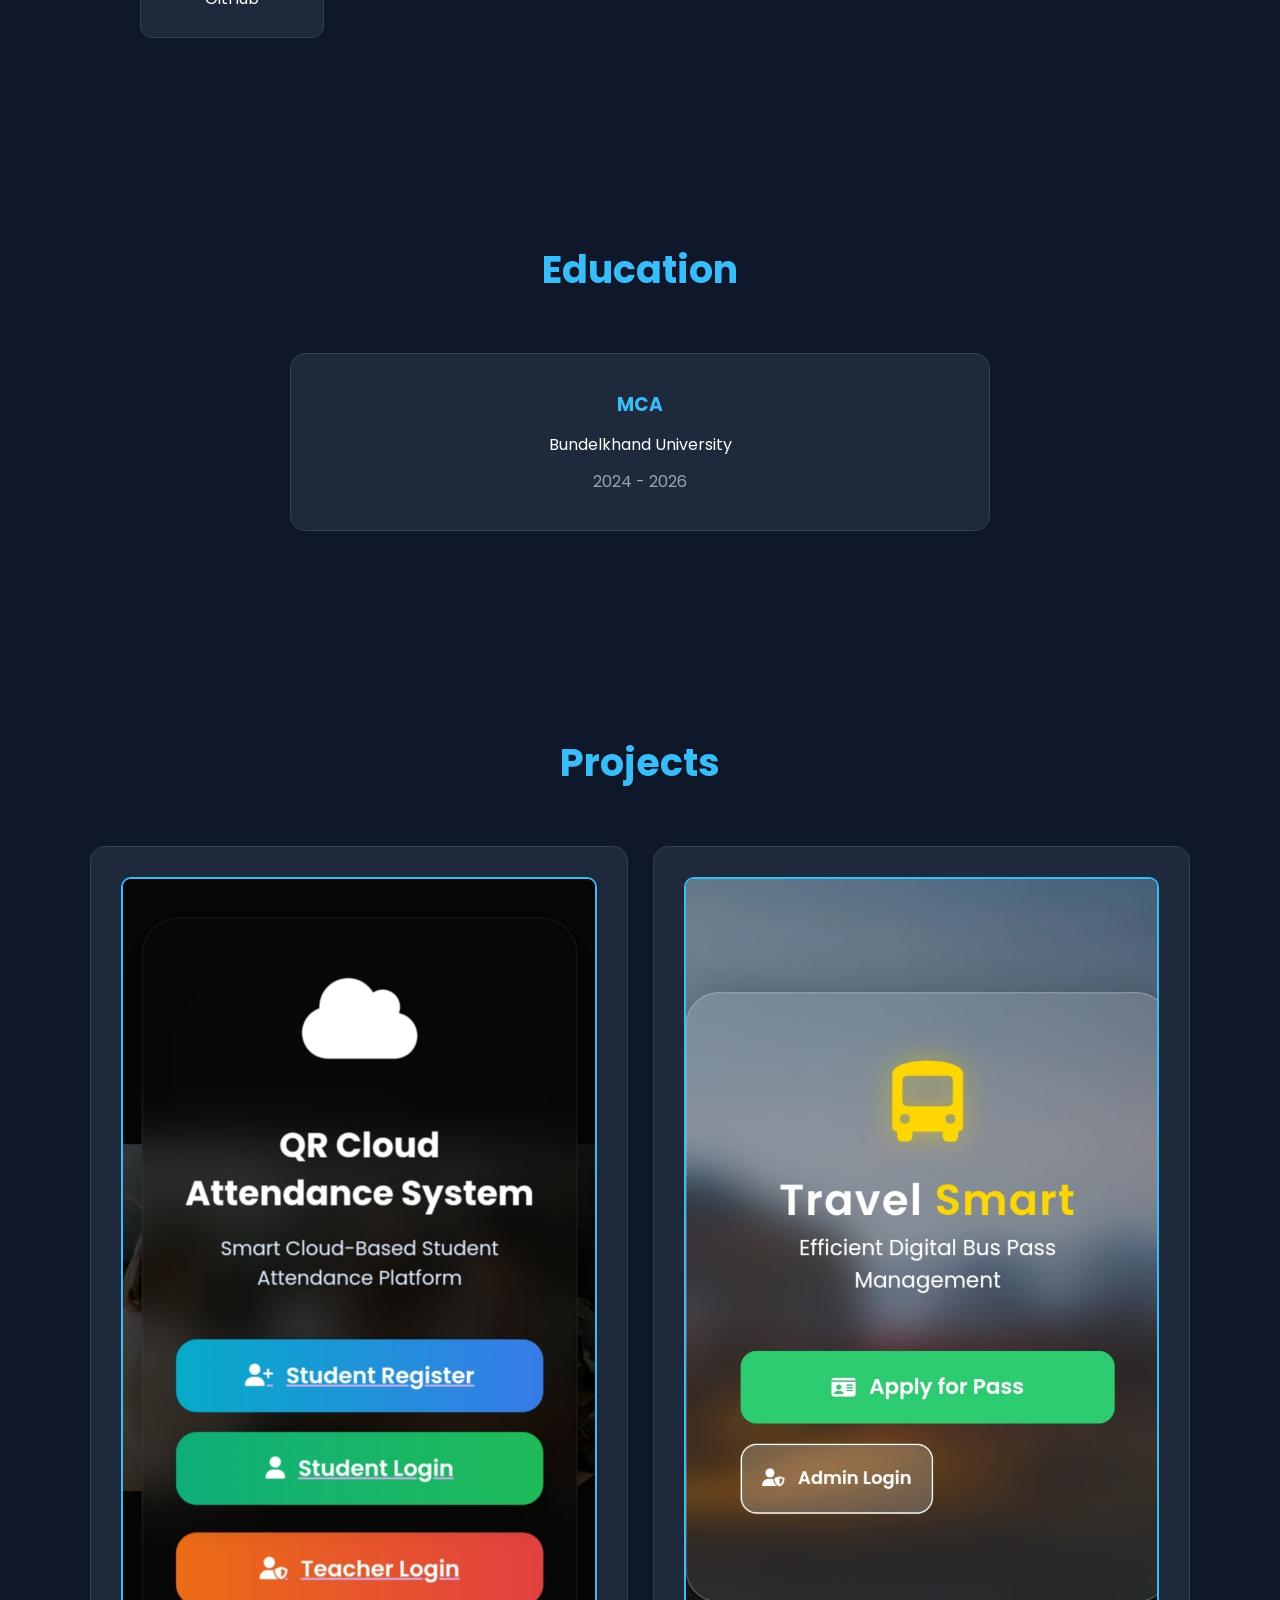
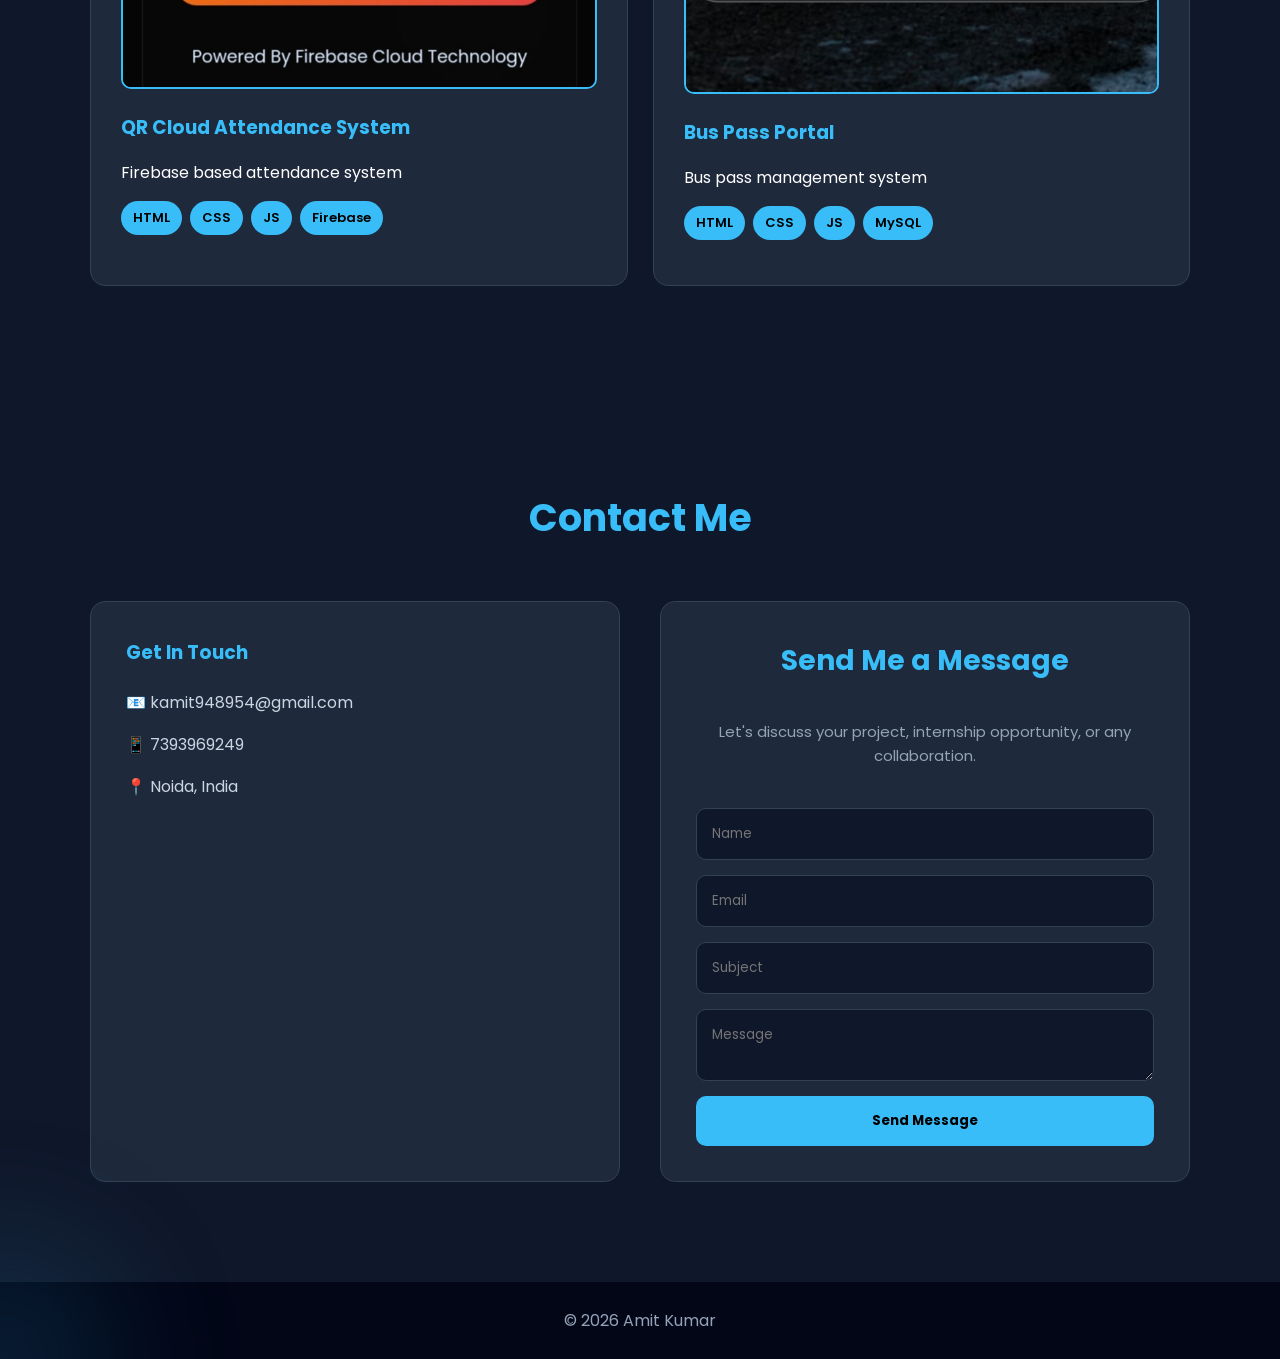
==== commit f2a46aa1: "Revise contact form with additional hidden inputs Updated the contact form to include hidden fields " ====
--- a/index.html
+++ b/index.html
@@ -153,7 +153,7 @@
 
 
         
-        <form class="contact-form" action="https://formsubmit.co/kamit948954@gmail.com" method="POST">
+       <!-- <form class="contact-form" action="https://formsubmit.co/kamit948954@gmail.com" method="POST">
 
             <h3>Send Me a Message</h3>
 <p class="contact-text">
@@ -164,12 +164,36 @@
             
             <input type="hidden" name="_subject" value="Portfolio Contact">
 
+<input type="hidden" name="_next" value="https://amitkumar-7393.github.io/thankyou.html">
             <input type="text" name="name" placeholder="Name" required>
             <input type="email" name="email" placeholder="Email" required>
             <input type="text" name="subject" placeholder="Subject" required>
             <textarea name="message" placeholder="Message" required></textarea>
 
             <button type="submit">Send Message</button>
+        </form>-->
+
+        <form class="contact-form" action="https://formsubmit.co/kamit948954@gmail.com" method="POST">
+
+    <input type="hidden" name="_subject" value="Portfolio Contact">
+
+    <input type="hidden" name="_next" value="https://amitkumar-7393.github.io/thankyou.html">
+
+    <input type="hidden" name="_captcha" value="false">
+
+    <h3>Send Me a Message</h3>
+
+    <p class="contact-text">
+        Let's discuss your project, internship opportunity, or any collaboration.
+    </p>
+
+    <input type="text" name="name" placeholder="Name" required>
+    <input type="email" name="email" placeholder="Email" required>
+    <input type="text" name="subject" placeholder="Subject" required>
+    <textarea name="message" placeholder="Message" required></textarea>
+
+    <button type="submit">Send Message</button>
+
         </form>
 
     </div>
